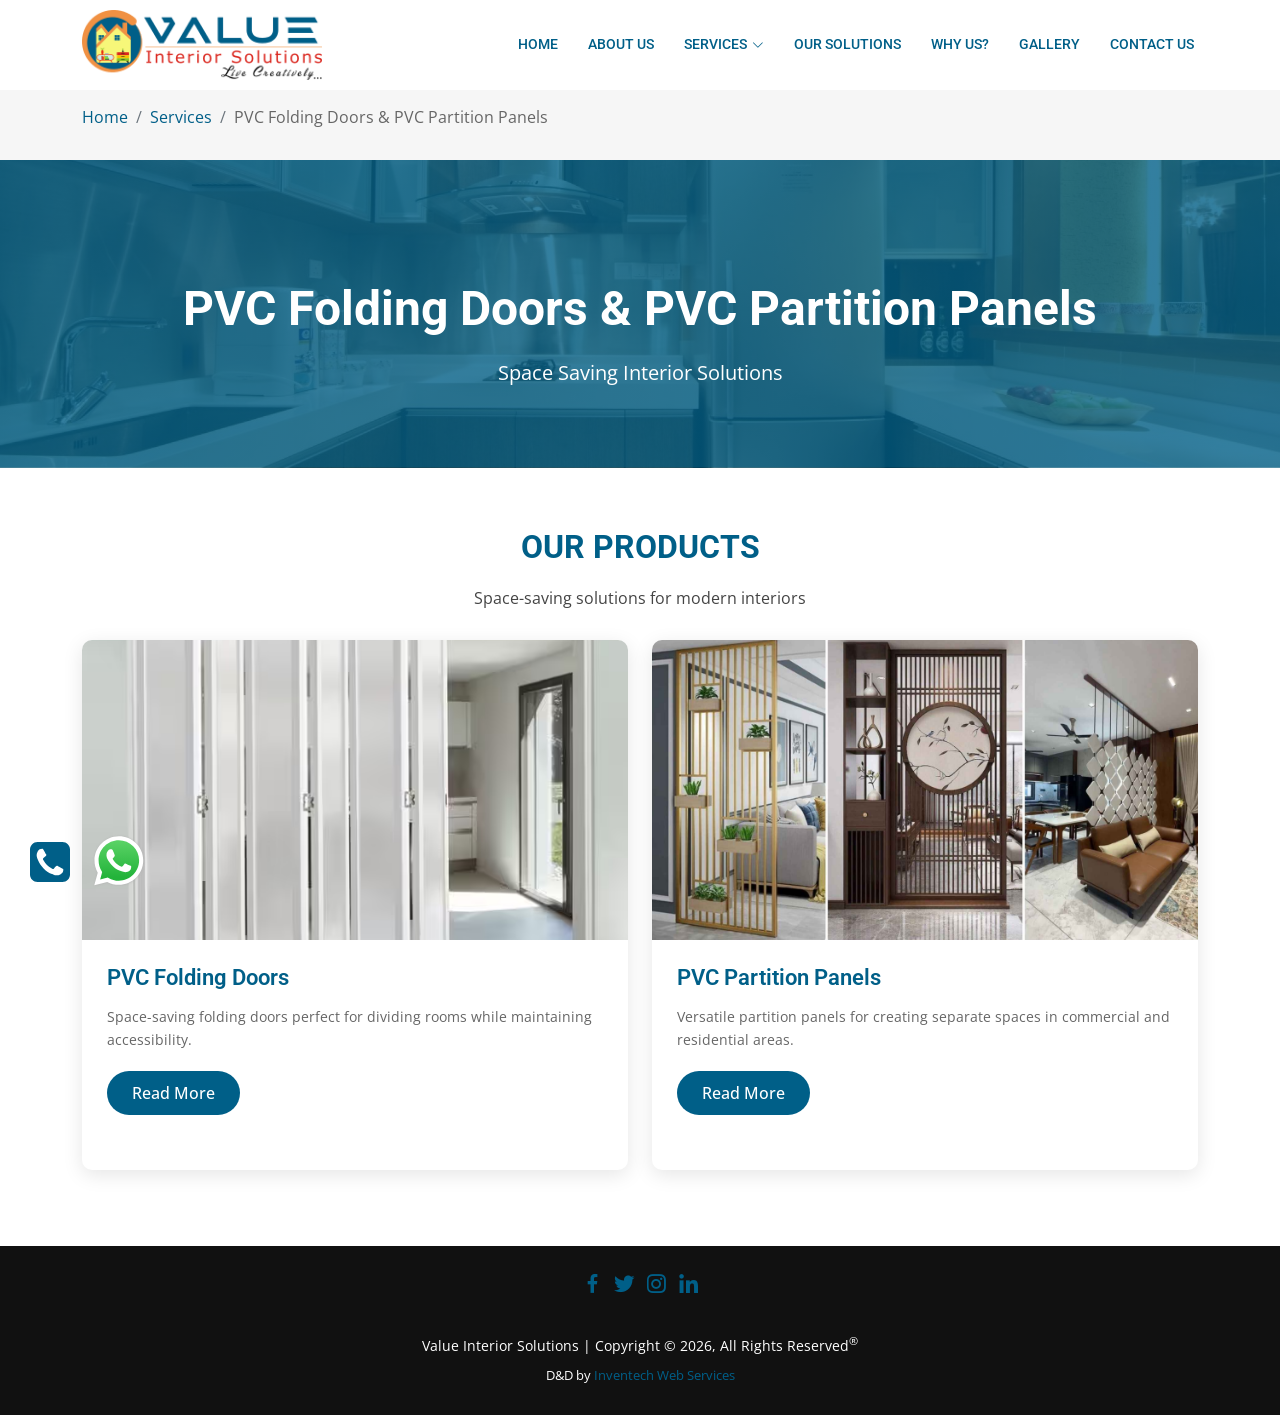
==== pvc-folding-doors.html @ db10ef08 "first commit" ====
<!DOCTYPE html>
<html lang="en">

<head>
  <meta charset="utf-8">
  <meta content="width=device-width, initial-scale=1.0" name="viewport">

  <title>PVC Folding Doors & PVC Partition Panels - Value Interior Solutions</title>
  <meta content="Space Saving Interior Solutions" name="description">
  <meta content="PVC Folding Doors, Partition Panels, Interior Solutions" name="keywords">

  <!-- Favicons -->
  <link href="assets/img/favicon.png" rel="icon">
  <link href="assets/img/apple-touch-icon.png" rel="apple-touch-icon">

  <!-- Google Fonts -->
  <link href="https://fonts.googleapis.com/css?family=Open+Sans:300,300i,400,400i,600,600i,700,700i|Roboto:300,300i,400,400i,500,500i,600,600i,700,700i|Poppins:300,300i,400,400i,500,500i,600,600i,700,700i" rel="stylesheet">

  <!-- Vendor CSS Files -->
  <link href="assets/vendor/animate.css/animate.min.css" rel="stylesheet">
  <link href="assets/vendor/bootstrap/css/bootstrap.min.css" rel="stylesheet">
  <link href="assets/vendor/bootstrap-icons/bootstrap-icons.css" rel="stylesheet">
  <link href="assets/vendor/boxicons/css/boxicons.min.css" rel="stylesheet">
  <link href="assets/vendor/glightbox/css/glightbox.min.css" rel="stylesheet">
  <link href="assets/vendor/swiper/swiper-bundle.min.css" rel="stylesheet">

  <!-- Template Main CSS File -->
  <link href="assets/css/style.css" rel="stylesheet">
  
  <!-- Service Pages CSS -->
  <link href="assets/css/services.css" rel="stylesheet">

</head>

<body>

  <!-- ======= Header ======= -->
  <header id="header" class="fixed-top d-flex align-items-center">
    <div class="container d-flex align-items-center justify-content-between">

     <a href="index.html" class="logo"><img src="assets/img/valueinteriorsolutions_logo.png" alt="" class="img-fluid"></a>

      <nav id="navbar" class="navbar">
        <ul>
          <li><a class="nav-link" href="index.html">Home</a></li>
          <li><a class="nav-link" href="index.html#about">About Us</a></li>
          <li class="dropdown"><a class="nav-link" href="#">Services <i class="bi bi-chevron-down"></i></a>
            <ul>
              <li><a href="wpc-boards.html">WPC Boards & Sheets</a></li>
              <li><a href="wpc-doors.html">WPC Doors & Door Frames</a></li>
              <li><a href="wpc-ceilings.html">WPC False Ceilings & Wall Panelling</a></li>
              <li><a href="pvc-folding-doors.html">PVC Folding Doors & PVC Partition Panels</a></li>
            </ul>
          </li>
		  <li><a class="nav-link" href="index.html#oursol">Our Solutions</a></li>
          <li><a class="nav-link" href="index.html#why-us">Why Us?</a></li>
		  <li><a class="nav-link" href="index.html#portfolio">Gallery</a></li>
          <li><a class="nav-link" href="index.html#contact">Contact Us</a></li>
        </ul>
        <i class="bi bi-list mobile-nav-toggle"></i>
      </nav><!-- .navbar -->

    </div>
  </header><!-- End Header -->

  <!-- ======= Breadcrumb ======= -->
  <section class="breadcrumb-custom">
    <div class="container">
      <nav aria-label="breadcrumb">
        <ol class="breadcrumb">
          <li class="breadcrumb-item"><a href="index.html">Home</a></li>
          <li class="breadcrumb-item"><a href="index.html#services">Services</a></li>
          <li class="breadcrumb-item active" aria-current="page">PVC Folding Doors & PVC Partition Panels</li>
        </ol>
      </nav>
    </div>
  </section>

  <!-- ======= Hero Section ======= -->
  <section class="service-hero">
    <div class="container">
      <h1>PVC Folding Doors & PVC Partition Panels</h1>
      <p>Space Saving Interior Solutions</p>
    </div>
  </section>

  <main id="main">

    <!-- ======= Products Section ======= -->
    <section class="service-page-section">
      <div class="container">
        <div class="section-title">
          <h2>Our Products</h2>
          <p>Space-saving solutions for modern interiors</p>
        </div>

        <div class="row">
          <!-- Product 1 -->
          <div class="col-lg-6 col-md-6">
            <div class="product-card large-card">
              <img src="assets/img/PVCFoldingDoors.jpg" alt="PVC Folding Doors">
              <div class="product-card-body">
                <h3 class="product-card-title">PVC Folding Doors</h3>
                <p class="product-card-description">Space-saving folding doors perfect for dividing rooms while maintaining accessibility.</p>
                <button class="btn-read-more">Read More</button>
                <div class="product-card-expanded">
                  <div class="expanded-section">
                    <h5>Suitable For</h5>
                    <ul>
                      <li>Pooja Room</li>
                      <li>Hall Divider</li>
                      <li>Kitchen</li>
                      <li>Bathroom</li>
                    </ul>
                  </div>
                  <div class="expanded-section">
                    <h5>Features</h5>
                    <ul>
                      <li>Waterproof</li>
                      <li>Lightweight</li>
                      <li>Easy to Clean</li>
                      <li>Affordable</li>
                      <li>Long Lasting</li>
                    </ul>
                  </div>
                  <a href="index.html#contact" class="btn-enquiry">Get Quote</a>
                </div>
              </div>
            </div>
          </div>

          <!-- Product 2 -->
          <div class="col-lg-6 col-md-6">
            <div class="product-card large-card">
              <img src="assets/img/PVCPartitionPanels.jpg" alt="PVC Partition Panels">
              <div class="product-card-body">
                <h3 class="product-card-title">PVC Partition Panels</h3>
                <p class="product-card-description">Versatile partition panels for creating separate spaces in commercial and residential areas.</p>
                <button class="btn-read-more">Read More</button>
                <div class="product-card-expanded">
                  <div class="expanded-section">
                    <h5>Suitable For</h5>
                    <ul>
                      <li>Office Cabins</li>
                      <li>Room Dividers</li>
                      <li>Commercial Areas</li>
                      <li>Hospitals</li>
                    </ul>
                  </div>
                  <div class="expanded-section">
                    <h5>Features</h5>
                    <ul>
                      <li>Waterproof</li>
                      <li>Lightweight</li>
                      <li>Easy to Clean</li>
                      <li>Affordable</li>
                      <li>Long Lasting</li>
                    </ul>
                  </div>
                  <a href="index.html#contact" class="btn-enquiry">Get Quote</a>
                </div>
              </div>
            </div>
          </div>
        </div>

      </div>
    </section>

  </main><!-- End #main -->

  <!-- ======= Footer ======= -->
  <footer id="footer">
    
    <div class="container">
			<div class="social-links mt-3"><br>
                <center style="font-size:25px;">
                <a href="#" class="facebook"><i class="bx bxl-facebook"></i></a>
				<a href="#" class="twitter"><i class="bx bxl-twitter"></i></a>
                <a href="#" class="instagram"><i class="bx bxl-instagram"></i></a>
                <a href="#" class="linkedin"><i class="bx bxl-linkedin"></i></a>
				</center>
              </div>
      <div class="copyright">
                Value Interior Solutions | Copyright &copy; <script>document.write(new Date().getFullYear())</script>, All Rights Reserved<sup>&reg;</sup>
      </div>
      <div class="credits">
       D&D by <a href="https://www.inventech.in" target="_newtab" class="link">Inventech Web Services</a>
      </div>
    </div>
  </footer><!-- End Footer -->

  <a href="#" class="back-to-top d-flex align-items-center justify-content-center"><i class="bi bi-arrow-up-short"></i></a>
  
   <a href="tel:+918008832197" class="call"><img src="assets/img/Call.svg" alt="Value Interior Solutions" width="40px"></a>

	<a href="https://wa.me/918008832197?text=Hello, I want to know more information about your Products & Services" target="_newtab" class="whatsapp"><img src="assets/img/whatsapp.svg" alt="Value Interior Solutions" width="58px"></a>
	

  <!-- Vendor JS Files -->
  <script src="assets/vendor/purecounter/purecounter.js"></script>
  <script src="assets/vendor/bootstrap/js/bootstrap.bundle.min.js"></script>
  <script src="assets/vendor/glightbox/js/glightbox.min.js"></script>
  <script src="assets/vendor/isotope-layout/isotope.pkgd.min.js"></script>
  <script src="assets/vendor/swiper/swiper-bundle.min.js"></script>
  <script src="assets/vendor/php-email-form/validate.js"></script>

  <!-- Template Main JS File -->
  <script src="assets/js/main.js"></script>
  
  <!-- Service Pages JS -->
  <script src="assets/js/services.js"></script>

</body>

</html>
---- assets/css/style.css ----
/*--------------------------------------------------------------
# General
--------------------------------------------------------------*/
body {
  font-family: "Open Sans", sans-serif;
  color: #444444;
}

a {
  color: #005F88;
  text-decoration: none;
}

a:hover {
  color: #F09143;
  text-decoration: none;
}

h1, h2, h3, h4, h5, h6 {
  font-family: "Roboto", sans-serif;
}

/*--------------------------------------------------------------
# Back to top button
--------------------------------------------------------------*/
.back-to-top {
  position: fixed;
  visibility: hidden;
  opacity: 0;
  right: 15px;
  bottom: 15px;
  z-index: 996;
  background: #005F88;
  width: 40px;
  height: 40px;
  border-radius: 4px;
  transition: all 0.4s;
}
.back-to-top i {
  font-size: 28px;
  color: #fff;
  line-height: 0;
}
.back-to-top:hover {
  background: #F09143;
  color: #fff;
}
.back-to-top.active {
  visibility: visible;
  opacity: 1;
}


/* WhatsApp button */
.whatsapp {
  position: fixed;
  display: none;
  display: inline-block;
  line-height: 1;
  left: 90px;
  bottom: 10px;
  transition: background 0.5s;
  z-index: 11;
}
/* Designed & Developed by Shashi G Kiran (shashigkiran@gmail.com) */
.whatsapp i {
  padding-top: 6px;
  color: #fff;
}

@media (max-width: 768px) {
  .whatsapp {
    bottom: 13px;
    left: 90px;
  }
}



/* Call button */
.call {
  position: fixed;
  display: none;
  display: inline-block;
  line-height: 1;
  left: 30px;
  bottom: 18px;
  transition: background 0.5s;
  z-index: 11;
}
/* Designed & Developed by Shashi G Kiran (shashigkiran@gmail.com) */
.call i {
  padding-top: 6px;
  color: #fff;
}

@media (max-width: 768px) {
  .call {
    bottom: 23px;
    left: 30px;
  }
}


/*--------------------------------------------------------------
# Header
--------------------------------------------------------------*/
#header {
  background: rgba(255, 255, 255);
  transition: all 0.5s;
  z-index: 997;
  height: 90px;
}

#header .logo {
  font-size: 28px;
  margin: 0;
  padding: 0;
  line-height: 1;
  font-weight: 700;
  letter-spacing: 1px;
  text-transform: uppercase;
}
#header .logo a {
  color: #fff;
}
#header .logo img {
  max-height: 70px;
}

/*--------------------------------------------------------------
# Navigation Menu
--------------------------------------------------------------*/
/**
* Desktop Navigation 
*/
.navbar {
  padding: 0;
}
.navbar ul {
  margin: 0;
  padding: 0;
  display: flex;
  list-style: none;
  align-items: center;
}
.navbar li {
  position: relative;
}
.navbar > ul > li {
  white-space: nowrap;
  padding: 10px 0 10px 22px;
}
.navbar a, .navbar a:focus {
  display: flex;
  align-items: center;
  justify-content: space-between;
  padding: 0 4px;
  font-family: "Roboto", sans-serif;
  font-size: 14px;
  font-weight: 500;
  color: rgba(0, 95, 136);
  white-space: nowrap;
  transition: 0.3s;
  text-transform: uppercase;
  position: relative;
}
.navbar a i, .navbar a:focus i {
  font-size: 12px;
  line-height: 0;
  margin-left: 5px;
}
.navbar > ul > li > a:before {
  content: "";
  position: absolute;
  width: 100%;
  height: 2px;
  bottom: -6px;
  left: 0;
  background-color: #005F88;
  visibility: hidden;
  width: 0px;
  transition: all 0.3s ease-in-out 0s;
}
.navbar a:hover:before, .navbar li:hover > a:before, .navbar .active:before {
  visibility: visible;
  width: 100%;
}
.navbar a:hover, .navbar .active, .navbar .active:focus, .navbar li:hover > a {
  color: #F09143;
}
.navbar .getstarted, .navbar .getstarted:focus {
  padding: 8px 25px;
  margin-left: 12px;
  border-radius: 4px;
  color: #fff;
  font-weight: 400;
  font-family: "Poppins", sans-serif;
  border: 2px solid #F09143;
  background: #005F88;
}
.navbar .getstarted:hover, .navbar .getstarted:focus:hover {
  color: #fff;
  background: #F09143;
  border: 2px solid #005F88;
}
.navbar .getstarted:hover:before, .navbar li:hover > .getstarted:before {
  visibility: hidden;
}
.navbar .dropdown ul {
  display: block;
  position: absolute;
  left: 22px;
  top: calc(100% + 30px);
  margin: 0;
  padding: 10px 0;
  z-index: 99;
  opacity: 0;
  visibility: hidden;
  background: #fff;
  box-shadow: 0px 0px 30px rgba(127, 137, 161, 0.25);
  transition: 0.3s;
}
.navbar .dropdown ul li {
  min-width: 200px;
}
.navbar .dropdown ul a {
  padding: 10px 20px;
  font-size: 14px;
  font-weight: 500;
  text-transform: none;
  color: #2a2a2a;
}
.navbar .dropdown ul a i {
  font-size: 12px;
}
.navbar .dropdown ul a:hover, .navbar .dropdown ul .active:hover, .navbar .dropdown ul li:hover > a {
  color: #005F88;
}
.navbar .dropdown:hover > ul {
  opacity: 1;
  top: 100%;
  visibility: visible;
}
.navbar .dropdown .dropdown ul {
  top: 0;
  left: calc(100% - 30px);
  visibility: hidden;
}
.navbar .dropdown .dropdown:hover > ul {
  opacity: 1;
  top: 0;
  left: 100%;
  visibility: visible;
}
@media (max-width: 1366px) {
  .navbar .dropdown .dropdown ul {
    left: -90%;
  }
  .navbar .dropdown .dropdown:hover > ul {
    left: -100%;
  }
}

/**
* Mobile Navigation 
*/
.mobile-nav-toggle {
  color: #005F88;
  font-size: 28px;
  cursor: pointer;
  display: none;
  line-height: 0;
  transition: 0.5s;
}
.mobile-nav-toggle.bi-x {
  color: #005F88;
}

@media (max-width: 991px) {
  .mobile-nav-toggle {
    display: block;
  }

  .navbar ul {
    display: none;
  }
}
.navbar-mobile {
  position: fixed;
  overflow: hidden;
  top: 0;
  right: 0;
  left: 0;
  bottom: 0;
  background: rgba(17, 17, 17, 0.9);
  transition: 0.3s;
  z-index: 999;
}
.navbar-mobile .mobile-nav-toggle {
  position: absolute;
  top: 15px;
  right: 15px;
}
.navbar-mobile ul {
  display: block;
  position: absolute;
  top: 55px;
  right: 15px;
  bottom: 15px;
  left: 15px;
  padding: 10px 0;
  background-color: #fff;
  overflow-y: auto;
  transition: 0.3s;
}
.navbar-mobile a, .navbar-mobile a:focus {
  padding: 10px 20px;
  font-size: 15px;
  color: #2a2a2a;
}
.navbar-mobile a:hover, .navbar-mobile .active, .navbar-mobile li:hover > a {
  color: #005F88;
}
.navbar-mobile > ul > li {
  white-space: nowrap;
  padding: 0;
}
.navbar-mobile a:hover:before, .navbar-mobile li:hover > a:before, .navbar-mobile .active:before {
  visibility: hidden;
}
.navbar-mobile .getstarted, .navbar-mobile .getstarted:focus {
  margin: 15px;
  color: #005F88;
  padding-left: 15px;
}
.navbar-mobile .dropdown ul {
  position: static;
  display: none;
  margin: 10px 20px;
  padding: 10px 0;
  z-index: 99;
  opacity: 1;
  visibility: visible;
  background: #fff;
  box-shadow: 0px 0px 30px rgba(127, 137, 161, 0.25);
}
.navbar-mobile .dropdown ul li {
  min-width: 200px;
}
.navbar-mobile .dropdown ul a {
  padding: 10px 20px;
}
.navbar-mobile .dropdown ul a i {
  font-size: 12px;
}
.navbar-mobile .dropdown ul a:hover, .navbar-mobile .dropdown ul .active:hover, .navbar-mobile .dropdown ul li:hover > a {
  color: #005F88;
}
.navbar-mobile .dropdown > .dropdown-active {
  display: block;
}

/*--------------------------------------------------------------
# Hero Section
--------------------------------------------------------------*/
#hero {
  width: 100%;
  height: 100vh;
  background-color: rgba(17, 17, 17, 0.8);
  overflow: hidden;
  padding: 0;
}
#hero .carousel-item {
  width: 100%;
  height: 100vh;
  background-size: cover;
  background-position: center;
  background-repeat: no-repeat;
  position: relative;
  transition: 0.3;
}
#hero .carousel-item::before {
  content: "";
  background-color: rgba(0, 0, 0, 0.5);
  position: absolute;
  top: 0;
  right: 0;
  left: 0;
  bottom: 0;
}
#hero .carousel-container {
  display: flex;
  justify-content: center;
  align-items: center;
  position: absolute;
  bottom: 0;
  top: 0;
  left: 0;
  right: 0;
}
#hero .carousel-content {
  text-align: center;
}
#hero h2 {
  color: #fff;
  margin-bottom: 30px;
  font-size: 48px;
  font-weight: 700;
}
#hero h2 span {
  color: #005F88;
}
#hero p {
  width: 80%;
  -webkit-animation-delay: 0.4s;
  animation-delay: 0.4s;
  margin: 0 auto 30px auto;
  color: #fff;
}
#hero .carousel-inner .carousel-item {
  transition-property: opacity;
  background-position: center top;
}
#hero .carousel-inner .carousel-item,
#hero .carousel-inner .active.carousel-item-start,
#hero .carousel-inner .active.carousel-item-end {
  opacity: 0;
}
#hero .carousel-inner .active,
#hero .carousel-inner .carousel-item-next.carousel-item-start,
#hero .carousel-inner .carousel-item-prev.carousel-item-end {
  opacity: 1;
  transition: 0.5s;
}
#hero .carousel-inner .carousel-item-next,
#hero .carousel-inner .carousel-item-prev,
#hero .carousel-inner .active.carousel-item-start,
#hero .carousel-inner .active.carousel-item-end {
  left: 0;
  transform: translate3d(0, 0, 0);
}
#hero .carousel-control-next-icon, #hero .carousel-control-prev-icon {
  background: none;
  font-size: 30px;
  line-height: 0;
  width: auto;
  height: auto;
  background: rgba(255, 255, 255, 0.2);
  border-radius: 50px;
  transition: 0.3s;
  color: rgba(255, 255, 255, 0.5);
  width: 54px;
  height: 54px;
  display: flex;
  align-items: center;
  justify-content: center;
}
#hero .carousel-control-next-icon:hover, #hero .carousel-control-prev-icon:hover {
  background: rgba(255, 255, 255, 0.3);
  color: rgba(255, 255, 255, 0.8);
}
#hero .carousel-indicators li {
  cursor: pointer;
  background: #fff;
  overflow: hidden;
  border: 0;
  width: 12px;
  height: 12px;
  border-radius: 50px;
  opacity: 0.6;
  transition: 0.3s;
}
#hero .carousel-indicators li.active {
  opacity: 1;
  background: #005F88;
}
#hero .btn-get-started {
  font-family: "Roboto", sans-serif;
  font-weight: 400;
  font-size: 14px;
  letter-spacing: 1px;
  display: inline-block;
  padding: 10px 32px 12px 32px;
  border-radius: 4px;
  transition: 0.5s;
  line-height: 1;
  margin: 10px;
  color: #fff;
  -webkit-animation-delay: 0.8s;
  animation-delay: 0.8s;
  text-transform: uppercase;
  border: 2px solid #005F88;
  background: #005F88;
}
#hero .btn-get-started:hover {
  background: #F09143;
  border-color: #F09143;
  color: #fff;
}
@media (max-width: 768px) {
  #hero h2 {
    font-size: 28px;
  }
}
@media (min-width: 1024px) {
  #hero p {
    width: 60%;
  }
  #hero .carousel-control-prev, #hero .carousel-control-next {
    width: 5%;
  }
}

/*--------------------------------------------------------------
# Sections General
--------------------------------------------------------------*/
section {
  padding: 60px 0;
}

.section-bg {
  background-color: #f1f1f1;
}

.section-title {
  text-align: center;
  padding-bottom: 30px;
}
.section-title h2 {
  font-size: 32px;
  font-weight: bold;
  text-transform: uppercase;
  margin-bottom: 20px;
  padding-bottom: 0;
  color: #005F88;
}
.section-title p {
  margin-bottom: 0;
}

/*--------------------------------------------------------------
# About
--------------------------------------------------------------*/
.about .content {
  padding: 30px 0;
}
.about .content h3 {
  font-weight: 700;
  font-size: 34px;
}
.about .content p {
  margin-bottom: 0;
}
.about .content .icon-box {
  margin-top: 25px;
}
.about .content .icon-box h4 {
  font-size: 20px;
  font-weight: 700;
  margin: 5px 0 10px 60px;
}
.about .content .icon-box i {
  font-size: 48px;
  float: left;
  color: #005F88;
}
.about .content .icon-box p {
  font-size: 15px;
  color: #848484;
  margin-left: 60px;
}
.about .image {
  background: url("../img/about.jpg") center center no-repeat;
  background-size: cover;
  min-height: 400px;
}
@media (max-width: 991px) {
  .about .image {
    text-align: center;
  }
  .about .image img {
    max-width: 80%;
  }
}
@media (max-width: 667px) {
  .about .image img {
    max-width: 100%;
  }
}

/*--------------------------------------------------------------
# Counts
--------------------------------------------------------------*/
.counts {
  padding: 0 0 30px 0;
}
.counts .count-box {
  padding: 30px;
  width: 100%;
}
.counts .count-box i {
  display: block;
  font-size: 44px;
  color: #005F88;
  float: left;
  line-height: 0;
}
.counts .count-box span {
  font-size: 48px;
  line-height: 40px;
  display: block;
  font-weight: 700;
  color: #2a2a2a;
  margin-left: 60px;
}
.counts .count-box p {
  padding: 15px 0 0 0;
  margin: 0 0 0 60px;
  font-family: "Roboto", sans-serif;
  font-size: 14px;
  color: #505050;
}
.counts .count-box a {
  font-weight: 600;
  display: block;
  margin-top: 20px;
  color: #505050;
  font-size: 15px;
  font-family: "Poppins", sans-serif;
  transition: ease-in-out 0.3s;
}
.counts .count-box a:hover {
  color: #777777;
}

/*--------------------------------------------------------------
# Clients
--------------------------------------------------------------*/
.clients {
  padding: 15px 0;
  text-align: center;
}
.clients img {
  max-width: 45%;
  transition: all 0.4s ease-in-out;
  display: inline-block;
  padding: 15px 0;
  filter: grayscale(100);
}
.clients img:hover {
  filter: none;
  transform: scale(1.15);
}
@media (max-width: 768px) {
  .clients img {
    max-width: 40%;
  }
}

/*--------------------------------------------------------------
# Services
--------------------------------------------------------------*/
.services .icon-box {
  margin-bottom: 20px;
  text-align: center;
}
.services .icon {
  display: inline-flex;
  justify-content: center;
  align-items: center;
  width: 80px;
  height: 80px;
  margin-bottom: 20px;
  background: #fff;
  border-radius: 50%;
  transition: 0.5s;
  color: #005F88;
  overflow: hidden;
  box-shadow: 0px 0 25px rgba(0, 0, 0, 0.15);
}
.services .icon i {
  font-size: 36px;
  line-height: 0;
}
.services:hover .icon {
  box-shadow: 0px 0 25px rgba(92, 159, 36, 0.3);
}
.services .title {
  font-weight: 600;
  margin-bottom: 15px;
  font-size: 18px;
  position: relative;
  padding-bottom: 15px;
}
.services .title a {
  color: #444444;
  transition: 0.3s;
}
.services .title a:hover {
  color: #005F88;
}
.services .title::after {
  content: "";
  position: absolute;
  display: block;
  width: 50px;
  height: 2px;
  background: #005F88;
  bottom: 0;
  left: calc(50% - 25px);
}
.services .description {
  line-height: 24px;
  font-size: 14px;
}

/*--------------------------------------------------------------
# Why Us
--------------------------------------------------------------*/
.why-us .box {
  padding: 20px 30px;
  box-shadow: 0px 2px 15px rgba(0, 0, 0, 0.1);
  transition: all ease-in-out 0.3s;
  height:300px;
}
.why-us .box span {
  display: block;
  font-size: 28px;
  font-weight: 700;
  color: #F09143;
}
.why-us .box h4 {
  font-size: 24px;
  font-weight: 600;
  padding: 0;
  margin: 20px 0;
  color: #2a2a2a;
}
.why-us .box p {
  color: #aaaaaa;
  font-size: 15px;
  margin: 0;
  padding: 0;
}
.why-us .box:hover {
  background: #005F88;
  padding: 30px 30px 70px 30px;
  box-shadow: 10px 15px 30px rgba(0, 0, 0, 0.18);
}
.why-us .box:hover span, .why-us .box:hover h4, .why-us .box:hover p {
  color: #fff;
}

/*--------------------------------------------------------------
# Portfolio
--------------------------------------------------------------*/
.portfolio .portfolio-item {
  margin-bottom: 30px;
}
.portfolio #portfolio-flters {
  padding: 0;
  margin: 0 auto 20px auto;
  list-style: none;
  text-align: center;
}
.portfolio #portfolio-flters li {
  cursor: pointer;
  display: inline-block;
  padding: 8px 15px 10px 15px;
  font-size: 14px;
  font-weight: 600;
  line-height: 1;
  text-transform: uppercase;
  color: #444444;
  margin-bottom: 5px;
  transition: all 0.3s ease-in-out;
  border-radius: 3px;
}
.portfolio #portfolio-flters li:hover, .portfolio #portfolio-flters li.filter-active {
  color: #fff;
  background: #005F88;
}
.portfolio #portfolio-flters li:last-child {
  margin-right: 0;
}
.portfolio .portfolio-wrap {
  transition: 0.3s;
  position: relative;
  overflow: hidden;
  z-index: 1;
  background: rgba(42, 42, 42, 0.7);
}
.portfolio .portfolio-wrap::before {
  content: "";
  background: rgba(42, 42, 42, 0.7);
  position: absolute;
  left: 0;
  right: 0;
  top: 0;
  bottom: 0;
  transition: all ease-in-out 0.3s;
  z-index: 2;
  opacity: 0;
}
.portfolio .portfolio-wrap img {
  transition: all ease-in-out 0.3s;
}
.portfolio .portfolio-wrap .portfolio-info {
  opacity: 0;
  position: absolute;
  top: 0;
  left: 0;
  right: 0;
  bottom: 0;
  z-index: 3;
  transition: all ease-in-out 0.3s;
  display: flex;
  flex-direction: column;
  justify-content: flex-end;
  align-items: flex-start;
  padding: 20px;
}
.portfolio .portfolio-wrap .portfolio-info h4 {
  font-size: 20px;
  color: #fff;
  font-weight: 600;
}
.portfolio .portfolio-wrap .portfolio-info p {
  color: rgba(255, 255, 255, 0.7);
  font-size: 14px;
  text-transform: uppercase;
  padding: 0;
  margin: 0;
  font-style: italic;
}
.portfolio .portfolio-wrap .portfolio-links {
  text-align: center;
  z-index: 4;
}
.portfolio .portfolio-wrap .portfolio-links a {
  color: #fff;
  font-size: 40px;
  display: inline-block;
  transition: 0.3s;
}
.portfolio .portfolio-wrap .portfolio-links a:hover {
  color: #F09143;
}
.portfolio .portfolio-wrap:hover::before {
  opacity: 1;
}
.portfolio .portfolio-wrap:hover img {
  transform: scale(1.2);
}
.portfolio .portfolio-wrap:hover .portfolio-info {
  opacity: 1;
}

/*--------------------------------------------------------------
# Portfolio Details
--------------------------------------------------------------*/
.portfolio-details {
  padding-top: 40px;
}
.portfolio-details .portfolio-details-slider img {
  width: 100%;
}
.portfolio-details .portfolio-details-slider .swiper-pagination {
  margin-top: 20px;
  position: relative;
}
.portfolio-details .portfolio-details-slider .swiper-pagination .swiper-pagination-bullet {
  width: 12px;
  height: 12px;
  background-color: #fff;
  opacity: 1;
  border: 1px solid #005F88;
}
.portfolio-details .portfolio-details-slider .swiper-pagination .swiper-pagination-bullet-active {
  background-color: #005F88;
}
.portfolio-details .portfolio-info {
  padding: 30px;
  box-shadow: 0px 0 30px rgba(42, 42, 42, 0.08);
}
.portfolio-details .portfolio-info h3 {
  font-size: 22px;
  font-weight: 700;
  margin-bottom: 20px;
  padding-bottom: 20px;
  border-bottom: 1px solid #eee;
}
.portfolio-details .portfolio-info ul {
  list-style: none;
  padding: 0;
  font-size: 15px;
}
.portfolio-details .portfolio-info ul li + li {
  margin-top: 10px;
}
.portfolio-details .portfolio-description {
  padding-top: 30px;
}
.portfolio-details .portfolio-description h2 {
  font-size: 26px;
  font-weight: 700;
  margin-bottom: 20px;
}
.portfolio-details .portfolio-description p {
  padding: 0;
}

/*--------------------------------------------------------------
# Team
--------------------------------------------------------------*/
.team {
  background: #fff;
  padding: 60px 0;
}
.team .member {
  text-align: center;
  margin-bottom: 20px;
  background: #343a40;
  position: relative;
}
.team .member .member-info {
  opacity: 0;
  display: flex;
  justify-content: center;
  align-items: center;
  position: absolute;
  bottom: 0;
  top: 0;
  left: 0;
  right: 0;
  transition: 0.2s;
}
.team .member .member-info-content {
  margin-top: -50px;
  transition: margin 0.2s;
}
.team .member:hover .member-info {
  background: rgba(0, 0, 0, 0.7);
  opacity: 1;
  transition: 0.4s;
}
.team .member:hover .member-info-content {
  margin-top: 0;
  transition: margin 0.4s;
}
.team .member h4 {
  font-weight: 700;
  margin-bottom: 2px;
  font-size: 18px;
  color: #fff;
}
.team .member span {
  font-style: italic;
  display: block;
  font-size: 13px;
  color: #fff;
}
.team .member .social {
  margin-top: 15px;
}
.team .member .social a {
  transition: color 0.3s;
  color: #fff;
}
.team .member .social a:hover {
  color: #005F88;
}
.team .member .social i {
  font-size: 18px;
  margin: 0 2px;
}

/*--------------------------------------------------------------
# Pricing
--------------------------------------------------------------*/
.pricing .box {
  padding: 20px;
  background: #f7f7f7;
  text-align: center;
  border-radius: 8px;
  position: relative;
  overflow: hidden;
}
.pricing .box h3 {
  font-weight: 400;
  padding: 15px;
  margin-top: 15px;
  font-size: 18px;
  font-weight: 600;
  color: #2a2a2a;
}
.pricing .box h4 {
  font-size: 42px;
  color: #005F88;
  font-weight: 500;
  font-family: "Open Sans", sans-serif;
  margin-bottom: 20px;
}
.pricing .box h4 sup {
  font-size: 20px;
  top: -15px;
  left: -3px;
}
.pricing .box h4 span {
  color: #bababa;
  font-size: 16px;
  font-weight: 300;
}
.pricing .box ul {
  padding: 0;
  list-style: none;
  color: #2a2a2a;
  text-align: center;
  line-height: 20px;
  font-size: 14px;
}
.pricing .box ul li {
  padding-bottom: 16px;
}
.pricing .box ul i {
  color: #005F88;
  font-size: 18px;
  padding-right: 4px;
}
.pricing .box ul .na {
  color: #ccc;
  text-decoration: line-through;
}
.pricing .box .btn-wrap {
  padding: 15px;
  text-align: center;
}
.pricing .box .btn-buy {
  display: inline-block;
  padding: 10px 40px 12px 40px;
  border-radius: 4px;
  border: 2px solid #005F88;
  color: #005F88;
  font-size: 14px;
  font-weight: 400;
  font-family: "Roboto", sans-serif;
  font-weight: 600;
  transition: 0.3s;
}
.pricing .box .btn-buy:hover {
  background: #005F88;
  color: #fff;
}
.pricing .recommended {
  background: #005F88;
}
.pricing .recommended h3, .pricing .recommended h4, .pricing .recommended h4 span, .pricing .recommended ul, .pricing .recommended ul .na {
  color: #fff;
}
.pricing .recommended .btn-buy {
  background: rgba(255, 255, 255, 0.1);
  border-color: rgba(255, 255, 255, 0.3);
  color: #fff;
}
.pricing .recommended .btn-buy:hover {
  background: #fff;
  border-color: #fff;
  color: #005F88;
}

/*--------------------------------------------------------------
# Frequently Asked Questions
--------------------------------------------------------------*/
.faq .faq-list {
  padding: 0 100px;
}
.faq .faq-list ul {
  padding: 0;
  list-style: none;
}
.faq .faq-list li + li {
  margin-top: 15px;
}
.faq .faq-list li {
  padding: 20px;
  background: #fff;
  border-radius: 4px;
  position: relative;
}
.faq .faq-list a {
  display: block;
  position: relative;
  font-family: "Poppins", sans-serif;
  font-size: 16px;
  line-height: 24px;
  font-weight: 500;
  padding: 0 30px;
  outline: none;
  cursor: pointer;
}
.faq .faq-list .icon-help {
  font-size: 24px;
  position: absolute;
  right: 0;
  left: 20px;
  color: #9cdc66;
}
.faq .faq-list .icon-show, .faq .faq-list .icon-close {
  font-size: 24px;
  position: absolute;
  right: 0;
  top: 0;
}
.faq .faq-list p {
  margin-bottom: 0;
  padding: 10px 0 0 0;
}
.faq .faq-list .icon-show {
  display: none;
}
.faq .faq-list a.collapsed {
  color: #343a40;
}
.faq .faq-list a.collapsed:hover {
  color: #005F88;
}
.faq .faq-list a.collapsed .icon-show {
  display: inline-block;
}
.faq .faq-list a.collapsed .icon-close {
  display: none;
}
@media (max-width: 1200px) {
  .faq .faq-list {
    padding: 0;
  }
}

/*--------------------------------------------------------------
# Contact
--------------------------------------------------------------*/
.contact .contact-info {
  margin-bottom: 20px;
  text-align: center;
}
.contact .contact-info i {
  font-size: 48px;
  display: inline-block;
  margin-bottom: 10px;
  color: #005F88;
}
.contact .contact-info address, .contact .contact-info p {
  margin-bottom: 0;
  color: #000;
}
.contact .contact-info h3 {
  font-size: 18px;
  margin-bottom: 15px;
  font-weight: bold;
  text-transform: uppercase;
  color: #999;
}
.contact .contact-info a {
  color: #000;
}
.contact .contact-info a:hover {
  color: #005F88;
}
.contact .contact-address, .contact .contact-phone, .contact .contact-email {
  margin-bottom: 20px;
}
.contact .php-email-form .error-message {
  display: none;
  color: #fff;
  background: #ed3c0d;
  text-align: left;
  padding: 15px;
  font-weight: 600;
}
.contact .php-email-form .error-message br + br {
  margin-top: 25px;
}
.contact .php-email-form .sent-message {
  display: none;
  color: #fff;
  background: #18d26e;
  text-align: center;
  padding: 15px;
  font-weight: 600;
}
.contact .php-email-form .loading {
  display: none;
  background: #fff;
  text-align: center;
  padding: 15px;
}
.contact .php-email-form .loading:before {
  content: "";
  display: inline-block;
  border-radius: 50%;
  width: 24px;
  height: 24px;
  margin: 0 10px -6px 0;
  border: 3px solid #18d26e;
  border-top-color: #eee;
  -webkit-animation: animate-loading 1s linear infinite;
  animation: animate-loading 1s linear infinite;
}
.contact .php-email-form input, .contact .php-email-form textarea {
  border-radius: 0;
  box-shadow: none;
  font-size: 14px;
  height: auto;
  padding: 10px 15px;
  border-radius: 4px;
}
.contact .php-email-form input:focus, .contact .php-email-form textarea:focus {
  border-color: #005F88;
}
.contact .php-email-form button[type=submit] {
  background: #005F88;
  border: 0;
  padding: 10px 30px 12px 30px;
  color: #fff;
  transition: 0.4s;
  border-radius: 4px;
}
.contact .php-email-form button[type=submit]:hover {
  background: #F09143;
}

.contact .php-email-form button[type=reset] {
  background: #005F88;
  border: 0;
  padding: 10px 30px 12px 30px;
  color: #fff;
  transition: 0.4s;
  border-radius: 4px;
}
.contact .php-email-form button[type=reset]:hover {
  background: #F09143;
}


@-webkit-keyframes animate-loading {
  0% {
    transform: rotate(0deg);
  }
  100% {
    transform: rotate(360deg);
  }
}
@keyframes animate-loading {
  0% {
    transform: rotate(0deg);
  }
  100% {
    transform: rotate(360deg);
  }
}
@media (min-width: 768px) {
  .contact .contact-phone {
    border-left: 1px solid #ddd;
    border-right: 1px solid #ddd;
  }
  .contact .contact-address, .contact .contact-phone, .contact .contact-email {
    padding: 20px 0;
  }
}

/*--------------------------------------------------------------
# Breadcrumbs
--------------------------------------------------------------*/
.breadcrumbs {
  padding: 15px 0;
  background: #f6f6f6;
  min-height: 40px;
  margin-top: 80px;
}
.breadcrumbs h2 {
  font-size: 28px;
  font-weight: 400;
}
.breadcrumbs ol {
  display: flex;
  flex-wrap: wrap;
  list-style: none;
  padding: 0;
  margin: 0;
}
.breadcrumbs ol li + li {
  padding-left: 10px;
}
.breadcrumbs ol li + li::before {
  display: inline-block;
  padding-right: 10px;
  color: #444444;
  content: "/";
}
@media (max-width: 768px) {
  .breadcrumbs .d-flex {
    display: block !important;
  }
  .breadcrumbs ol {
    display: block;
  }
  .breadcrumbs ol li {
    display: inline-block;
  }
}

/*--------------------------------------------------------------
# Footer
--------------------------------------------------------------*/
#footer {
  background: #111111;
  padding: 0 0 30px 0;
  color: #fff;
  font-size: 14px;
}
#footer .footer-top {
  background: #1d1d1d;
  border-bottom: 1px solid #2f2f2f;
  padding: 60px 0 30px 0;
}
#footer .footer-top .footer-info {
  margin-bottom: 30px;
}
#footer .footer-top .footer-info h3 {
  font-size: 24px;
  margin: 0 0 20px 0;
  padding: 2px 0 2px 0;
  line-height: 1;
  font-weight: 700;
}
#footer .footer-top .footer-info p {
  font-size: 14px;
  line-height: 24px;
  margin-bottom: 0;
  font-family: "Roboto", sans-serif;
  color: #fff;
}
#footer .footer-top .social-links a {
  font-size: 18px;
  display: inline-block;
  background: #2a2a2a;
  color: #fff;
  line-height: 1;
  padding: 8px 0;
  margin-right: 4px;
  border-radius: 50%;
  text-align: center;
  width: 36px;
  height: 36px;
  transition: 0.3s;
}
#footer .footer-top .social-links a:hover {
  background: #005F88;
  color: #fff;
  text-decoration: none;
}
#footer .footer-top h4 {
  font-size: 16px;
  font-weight: 600;
  color: #fff;
  position: relative;
  padding-bottom: 12px;
}
#footer .footer-top .footer-links {
  margin-bottom: 30px;
}
#footer .footer-top .footer-links ul {
  list-style: none;
  padding: 0;
  margin: 0;
}
#footer .footer-top .footer-links ul i {
  padding-right: 2px;
  color: #F09143;
  font-size: 18px;
  line-height: 1;
}
#footer .footer-top .footer-links ul li {
  padding: 10px 0;
  display: flex;
  align-items: center;
}
#footer .footer-top .footer-links ul li:first-child {
  padding-top: 0;
}
#footer .footer-top .footer-links ul a {
  color: #fff;
  transition: 0.3s;
  display: inline-block;
  line-height: 1;
}
#footer .footer-top .footer-links ul a:hover {
  color: #81d33d;
}
#footer .footer-top .footer-newsletter form {
  margin-top: 30px;
  background: #fff;
  padding: 6px 10px;
  position: relative;
  border-radius: 4px;
}
#footer .footer-top .footer-newsletter form input[type=email] {
  border: 0;
  padding: 4px;
  width: calc(100% - 110px);
}
#footer .footer-top .footer-newsletter form input[type=submit] {
  position: absolute;
  top: 0;
  right: -2px;
  bottom: 0;
  border: 0;
  background: none;
  font-size: 16px;
  padding: 0 20px;
  background: #005F88;
  color: #fff;
  transition: 0.3s;
  border-radius: 0 4px 4px 0;
}
#footer .footer-top .footer-newsletter form input[type=submit]:hover {
  background: #F09143;
}
#footer .copyright {
  text-align: center;
  padding-top: 30px;
}
#footer .credits {
  padding-top: 10px;
  text-align: center;
  font-size: 13px;
  color: #fff;
}
---- assets/css/services.css ----
/*--------------------------------------------------------------
# Service Pages Styles
--------------------------------------------------------------*/

/* Hero Banner */
.service-hero {
  background: linear-gradient(rgba(0, 95, 136, 0.8), rgba(0, 95, 136, 0.8)), url('../img/slide/slide-1.jpg');
  background-size: cover;
  background-position: center;
  background-repeat: no-repeat;
  padding: 120px 0 80px;
  text-align: center;
  color: #fff;
}

.service-hero h1 {
  font-size: 48px;
  font-weight: 700;
  margin-bottom: 20px;
  color: #fff;
}

.service-hero p {
  font-size: 20px;
  color: #fff;
  margin-bottom: 0;
}

@media (max-width: 768px) {
  .service-hero h1 {
    font-size: 32px;
  }
  .service-hero p {
    font-size: 16px;
  }
}

/* Product Cards */
.product-card {
  background: #fff;
  border-radius: 10px;
  box-shadow: 0 5px 20px rgba(0, 0, 0, 0.1);
  overflow: hidden;
  transition: all 0.3s ease;
  margin-bottom: 30px;
  height: 100%;
}

.product-card:hover {
  transform: translateY(-10px);
  box-shadow: 0 15px 30px rgba(0, 0, 0, 0.15);
}

.product-card img {
  width: 100%;
  height: 250px;
  object-fit: cover;
  transition: transform 0.3s ease;
}

.product-card:hover img {
  transform: scale(1.05);
}

.product-card-body {
  padding: 25px;
}

.product-card-title {
  font-size: 22px;
  font-weight: 600;
  color: #005F88;
  margin-bottom: 15px;
}

.product-card-description {
  font-size: 14px;
  color: #666;
  line-height: 1.6;
  margin-bottom: 20px;
}

/* Read More Button */
.btn-read-more {
  background: #005F88;
  color: #fff;
  border: none;
  padding: 10px 25px;
  border-radius: 25px;
  font-weight: 500;
  transition: all 0.3s ease;
  cursor: pointer;
}

.btn-read-more:hover {
  background: #F09143;
  color: #fff;
  transform: translateY(-2px);
}

/* Expanded Content */
.product-card-expanded {
  display: none;
  padding: 0 25px 25px;
  animation: slideDown 0.5s ease;
}

@keyframes slideDown {
  from {
    opacity: 0;
    transform: translateY(-20px);
  }
  to {
    opacity: 1;
    transform: translateY(0);
  }
}

.product-card-expanded.active {
  display: block;
}

.expanded-section {
  margin-bottom: 20px;
}

.expanded-section h5 {
  font-size: 18px;
  font-weight: 600;
  color: #005F88;
  margin-bottom: 15px;
  padding-bottom: 10px;
  border-bottom: 2px solid #F09143;
}

.expanded-section ul {
  list-style: none;
  padding: 0;
  margin: 0;
}

.expanded-section ul li {
  padding: 8px 0;
  color: #555;
  position: relative;
  padding-left: 25px;
}

.expanded-section ul li:before {
  content: "✓";
  position: absolute;
  left: 0;
  color: #005F88;
  font-weight: bold;
}

/* Enquiry/Quote Button */
.btn-enquiry {
  background: #F09143;
  color: #fff;
  border: none;
  padding: 12px 30px;
  border-radius: 25px;
  font-weight: 600;
  transition: all 0.3s ease;
  cursor: pointer;
  display: inline-block;
  text-decoration: none;
}

.btn-enquiry:hover {
  background: #005F88;
  color: #fff;
  transform: translateY(-2px);
}

/* Large Cards for Ceilings and PVC pages */
.large-card {
  min-height: 400px;
}

.large-card img {
  height: 300px;
}

/* Breadcrumb */
.breadcrumb-custom {
  background: #f6f6f6;
  padding: 15px 0;
  margin-top: 90px;
}

.breadcrumb-custom .breadcrumb-item a {
  color: #005F88;
  text-decoration: none;
}

.breadcrumb-custom .breadcrumb-item.active {
  color: #666;
}

/* Service Page Section */
.service-page-section {
  padding: 60px 0;
}

.service-page-section .section-title h2 {
  color: #005F88;
  font-size: 32px;
  font-weight: 700;
  margin-bottom: 20px;
}

/* Responsive Adjustments */
@media (max-width: 991px) {
  .product-card img {
    height: 200px;
  }
  
  .large-card img {
    height: 250px;
  }
}

@media (max-width: 576px) {
  .product-card img {
    height: 180px;
  }
  
  .product-card-body {
    padding: 20px;
  }
  
  .product-card-title {
    font-size: 18px;
  }
}
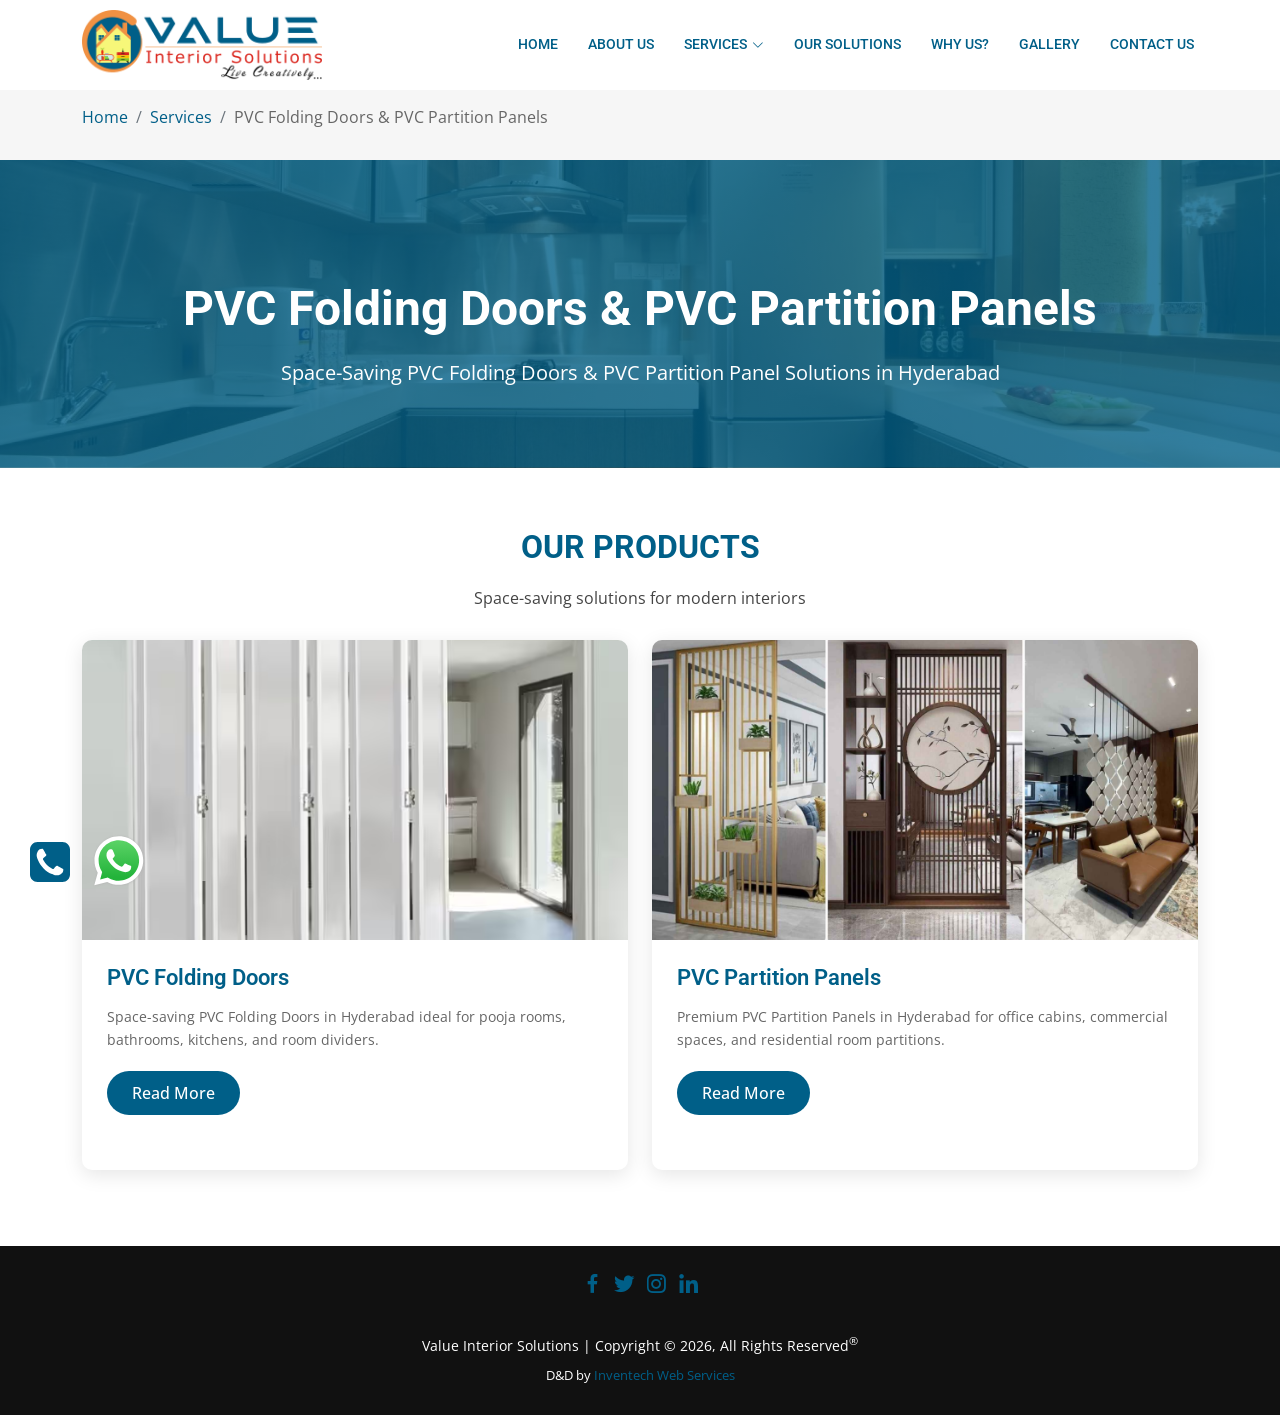
==== commit 92e19e84: "keyword added" ====
--- a/pvc-folding-doors.html
+++ b/pvc-folding-doors.html
@@ -80,7 +80,7 @@
   <section class="service-hero">
     <div class="container">
       <h1>PVC Folding Doors & PVC Partition Panels</h1>
-      <p>Space Saving Interior Solutions</p>
+      <p>Space-Saving PVC Folding Doors & PVC Partition Panel Solutions in Hyderabad</p>
     </div>
   </section>
 
@@ -101,7 +101,7 @@
               <img src="assets/img/PVCFoldingDoors.jpg" alt="PVC Folding Doors">
               <div class="product-card-body">
                 <h3 class="product-card-title">PVC Folding Doors</h3>
-                <p class="product-card-description">Space-saving folding doors perfect for dividing rooms while maintaining accessibility.</p>
+                <p class="product-card-description">Space-saving PVC Folding Doors in Hyderabad ideal for pooja rooms, bathrooms, kitchens, and room dividers.</p>
                 <button class="btn-read-more">Read More</button>
                 <div class="product-card-expanded">
                   <div class="expanded-section">
@@ -135,7 +135,7 @@
               <img src="assets/img/PVCPartitionPanels.jpg" alt="PVC Partition Panels">
               <div class="product-card-body">
                 <h3 class="product-card-title">PVC Partition Panels</h3>
-                <p class="product-card-description">Versatile partition panels for creating separate spaces in commercial and residential areas.</p>
+                <p class="product-card-description">Premium PVC Partition Panels in Hyderabad for office cabins, commercial spaces, and residential room partitions.</p>
                 <button class="btn-read-more">Read More</button>
                 <div class="product-card-expanded">
                   <div class="expanded-section">
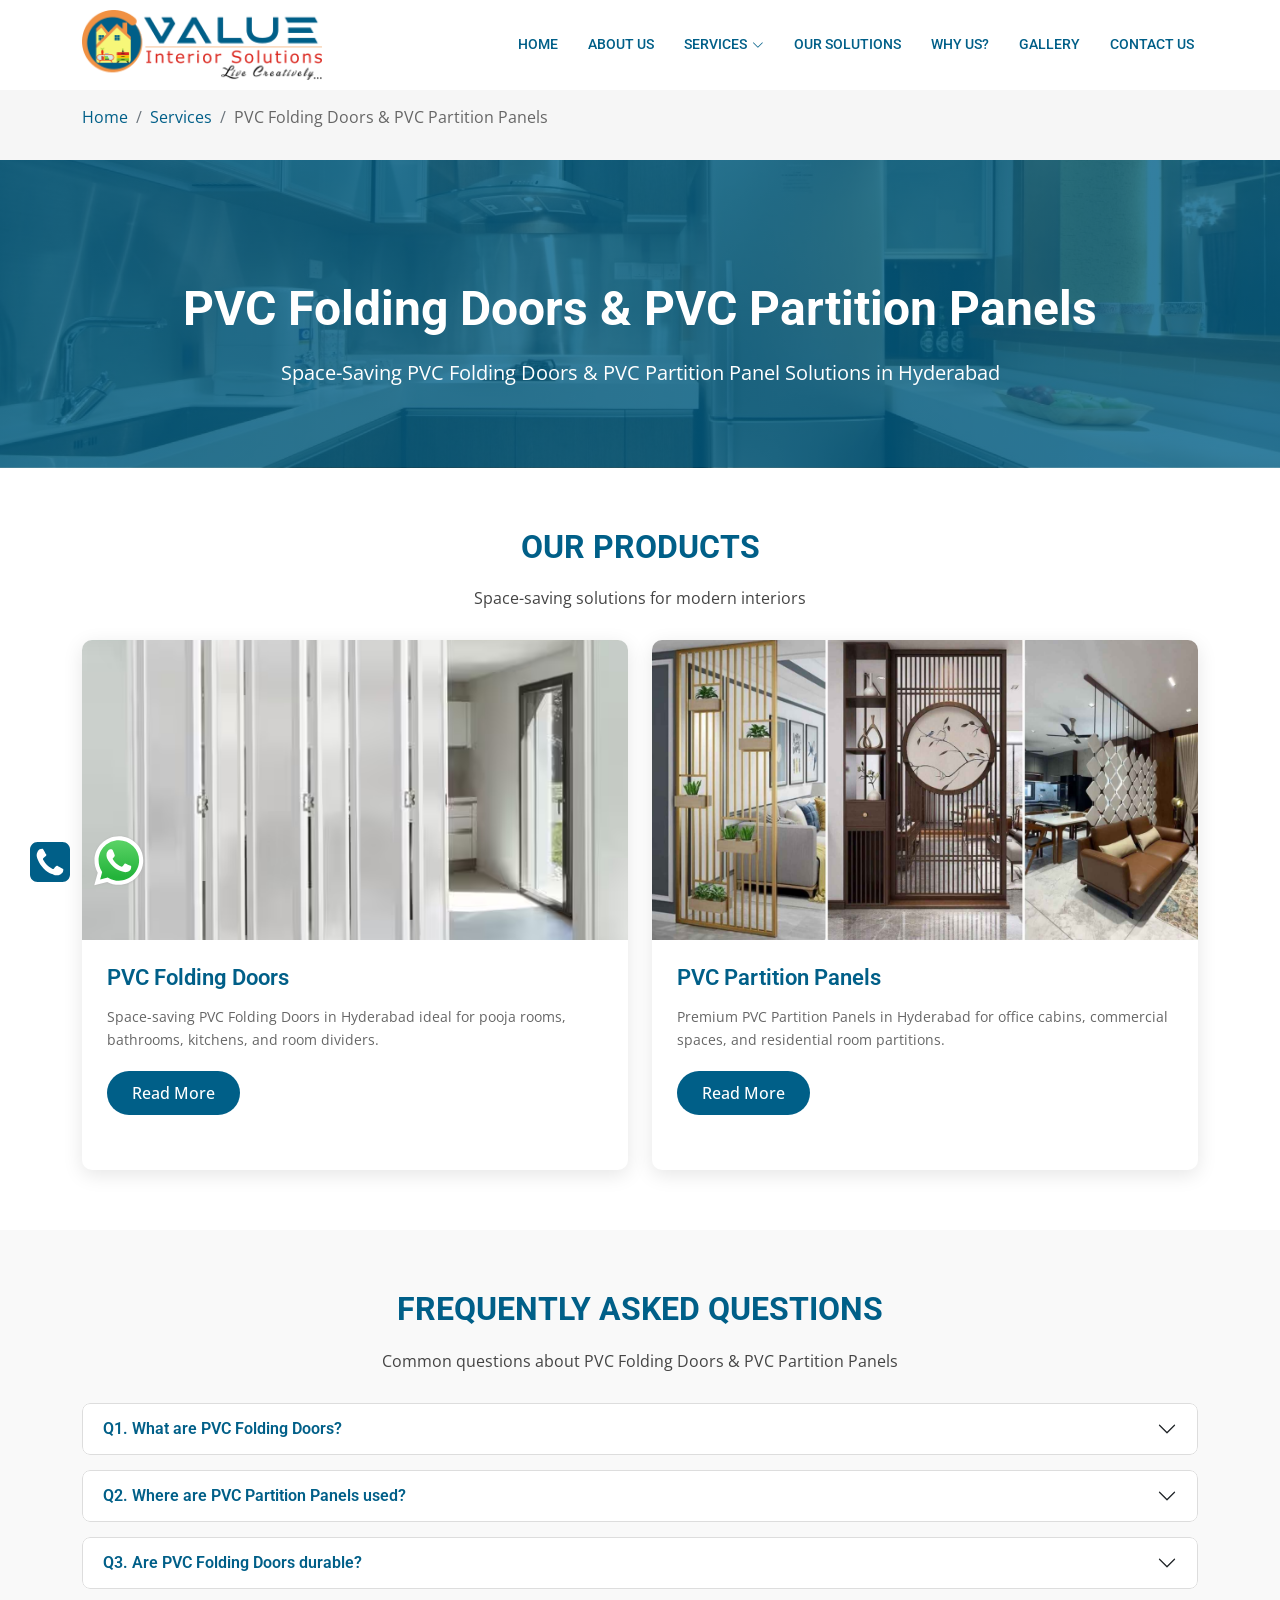
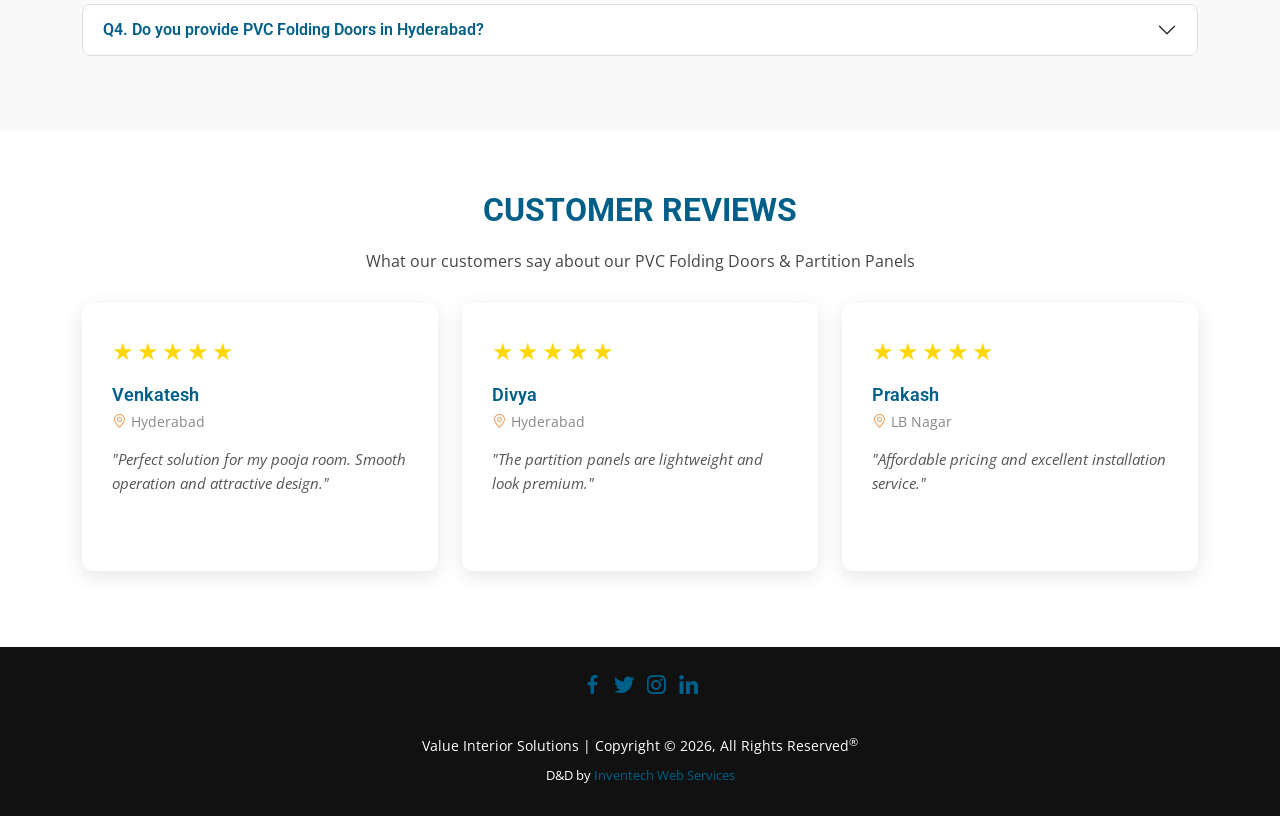
==== commit f913f97f: "add faq and reviews" ====
--- a/pvc-folding-doors.html
+++ b/pvc-folding-doors.html
@@ -167,6 +167,109 @@
       </div>
     </section>
 
+    <!-- ======= FAQ Section ======= -->
+    <section class="faq-section">
+      <div class="container">
+        <div class="section-title">
+          <h2>Frequently Asked Questions</h2>
+          <p>Common questions about PVC Folding Doors & PVC Partition Panels</p>
+        </div>
+
+        <div class="accordion" id="faqAccordion">
+          <div class="accordion-item">
+            <h2 class="accordion-header" id="faq1">
+              <button class="accordion-button collapsed" type="button" data-bs-toggle="collapse" data-bs-target="#collapse1" aria-expanded="false" aria-controls="collapse1">
+                Q1. What are PVC Folding Doors?
+              </button>
+            </h2>
+            <div id="collapse1" class="accordion-collapse collapse" aria-labelledby="faq1" data-bs-parent="#faqAccordion">
+              <div class="accordion-body">
+                PVC Folding Doors are lightweight, waterproof, and space-saving doors ideal for residential and commercial interiors.
+              </div>
+            </div>
+          </div>
+
+          <div class="accordion-item">
+            <h2 class="accordion-header" id="faq2">
+              <button class="accordion-button collapsed" type="button" data-bs-toggle="collapse" data-bs-target="#collapse2" aria-expanded="false" aria-controls="collapse2">
+                Q2. Where are PVC Partition Panels used?
+              </button>
+            </h2>
+            <div id="collapse2" class="accordion-collapse collapse" aria-labelledby="faq2" data-bs-parent="#faqAccordion">
+              <div class="accordion-body">
+                They are widely used for office cabins, room dividers, hospitals, clinics, and commercial interiors.
+              </div>
+            </div>
+          </div>
+
+          <div class="accordion-item">
+            <h2 class="accordion-header" id="faq3">
+              <button class="accordion-button collapsed" type="button" data-bs-toggle="collapse" data-bs-target="#collapse3" aria-expanded="false" aria-controls="collapse3">
+                Q3. Are PVC Folding Doors durable?
+              </button>
+            </h2>
+            <div id="collapse3" class="accordion-collapse collapse" aria-labelledby="faq3" data-bs-parent="#faqAccordion">
+              <div class="accordion-body">
+                Yes, they are long-lasting, easy to clean, moisture-resistant, and maintenance-free.
+              </div>
+            </div>
+          </div>
+
+          <div class="accordion-item">
+            <h2 class="accordion-header" id="faq4">
+              <button class="accordion-button collapsed" type="button" data-bs-toggle="collapse" data-bs-target="#collapse4" aria-expanded="false" aria-controls="collapse4">
+                Q4. Do you provide PVC Folding Doors in Hyderabad?
+              </button>
+            </h2>
+            <div id="collapse4" class="accordion-collapse collapse" aria-labelledby="faq4" data-bs-parent="#faqAccordion">
+              <div class="accordion-body">
+                Yes, we supply premium PVC Folding Doors and PVC Partition Panels throughout Hyderabad.
+              </div>
+            </div>
+          </div>
+        </div>
+      </div>
+    </section>
+
+    <!-- ======= Reviews Section ======= -->
+    <section class="reviews-section">
+      <div class="container">
+        <div class="section-title">
+          <h2>Customer Reviews</h2>
+          <p>What our customers say about our PVC Folding Doors & Partition Panels</p>
+        </div>
+
+        <div class="row">
+          <div class="col-lg-4 col-md-6">
+            <div class="review-card">
+              <div class="review-rating">★★★★★</div>
+              <h4 class="review-name">Venkatesh</h4>
+              <div class="review-location"><i class="bi bi-geo-alt"></i> Hyderabad</div>
+              <p class="review-comment">"Perfect solution for my pooja room. Smooth operation and attractive design."</p>
+            </div>
+          </div>
+
+          <div class="col-lg-4 col-md-6">
+            <div class="review-card">
+              <div class="review-rating">★★★★★</div>
+              <h4 class="review-name">Divya</h4>
+              <div class="review-location"><i class="bi bi-geo-alt"></i> Hyderabad</div>
+              <p class="review-comment">"The partition panels are lightweight and look premium."</p>
+            </div>
+          </div>
+
+          <div class="col-lg-4 col-md-6">
+            <div class="review-card">
+              <div class="review-rating">★★★★★</div>
+              <h4 class="review-name">Prakash</h4>
+              <div class="review-location"><i class="bi bi-geo-alt"></i> LB Nagar</div>
+              <p class="review-comment">"Affordable pricing and excellent installation service."</p>
+            </div>
+          </div>
+        </div>
+      </div>
+    </section>
+
   </main><!-- End #main -->
 
   <!-- ======= Footer ======= -->
--- a/assets/css/services.css
+++ b/assets/css/services.css
@@ -235,3 +235,127 @@
     font-size: 18px;
   }
 }
+
+/*--------------------------------------------------------------
+# FAQ Section
+--------------------------------------------------------------*/
+.faq-section {
+  padding: 60px 0;
+  background: #f9f9f9;
+}
+
+.faq-section .section-title h2 {
+  color: #005F88;
+  font-size: 32px;
+  font-weight: 700;
+  margin-bottom: 20px;
+}
+
+.faq-section .accordion-button {
+  font-weight: 600;
+  color: #005F88;
+  background: #fff;
+  border: 1px solid #ddd;
+  border-radius: 8px !important;
+  padding: 15px 20px;
+}
+
+.faq-section .accordion-button:not(.collapsed) {
+  background: #005F88;
+  color: #fff;
+  border-color: #005F88;
+}
+
+.faq-section .accordion-button:focus {
+  box-shadow: 0 0 0 0.25rem rgba(0, 95, 136, 0.25);
+}
+
+.faq-section .accordion-body {
+  color: #555;
+  line-height: 1.6;
+  background: #fff;
+  border: 1px solid #ddd;
+  border-top: none;
+  border-radius: 0 0 8px 8px;
+}
+
+.faq-section .accordion-item {
+  border: none;
+  margin-bottom: 15px;
+  border-radius: 8px;
+  overflow: hidden;
+}
+
+/*--------------------------------------------------------------
+# Reviews Section
+--------------------------------------------------------------*/
+.reviews-section {
+  padding: 60px 0;
+}
+
+.reviews-section .section-title h2 {
+  color: #005F88;
+  font-size: 32px;
+  font-weight: 700;
+  margin-bottom: 20px;
+}
+
+.review-card {
+  background: #fff;
+  border-radius: 10px;
+  box-shadow: 0 5px 20px rgba(0, 0, 0, 0.1);
+  padding: 30px;
+  transition: all 0.3s ease;
+  margin-bottom: 30px;
+  height: 100%;
+}
+
+.review-card:hover {
+  transform: translateY(-10px);
+  box-shadow: 0 15px 30px rgba(0, 0, 0, 0.15);
+}
+
+.review-rating {
+  color: #FFD700;
+  font-size: 24px;
+  margin-bottom: 15px;
+  letter-spacing: 3px;
+}
+
+.review-name {
+  font-size: 18px;
+  font-weight: 600;
+  color: #005F88;
+  margin-bottom: 5px;
+}
+
+.review-location {
+  font-size: 14px;
+  color: #888;
+  margin-bottom: 15px;
+  display: flex;
+  align-items: center;
+}
+
+.review-location i {
+  margin-right: 5px;
+  color: #F09143;
+}
+
+.review-comment {
+  font-size: 15px;
+  color: #555;
+  line-height: 1.6;
+  font-style: italic;
+}
+
+@media (max-width: 768px) {
+  .faq-section .section-title h2,
+  .reviews-section .section-title h2 {
+    font-size: 28px;
+  }
+  
+  .review-card {
+    padding: 20px;
+  }
+}
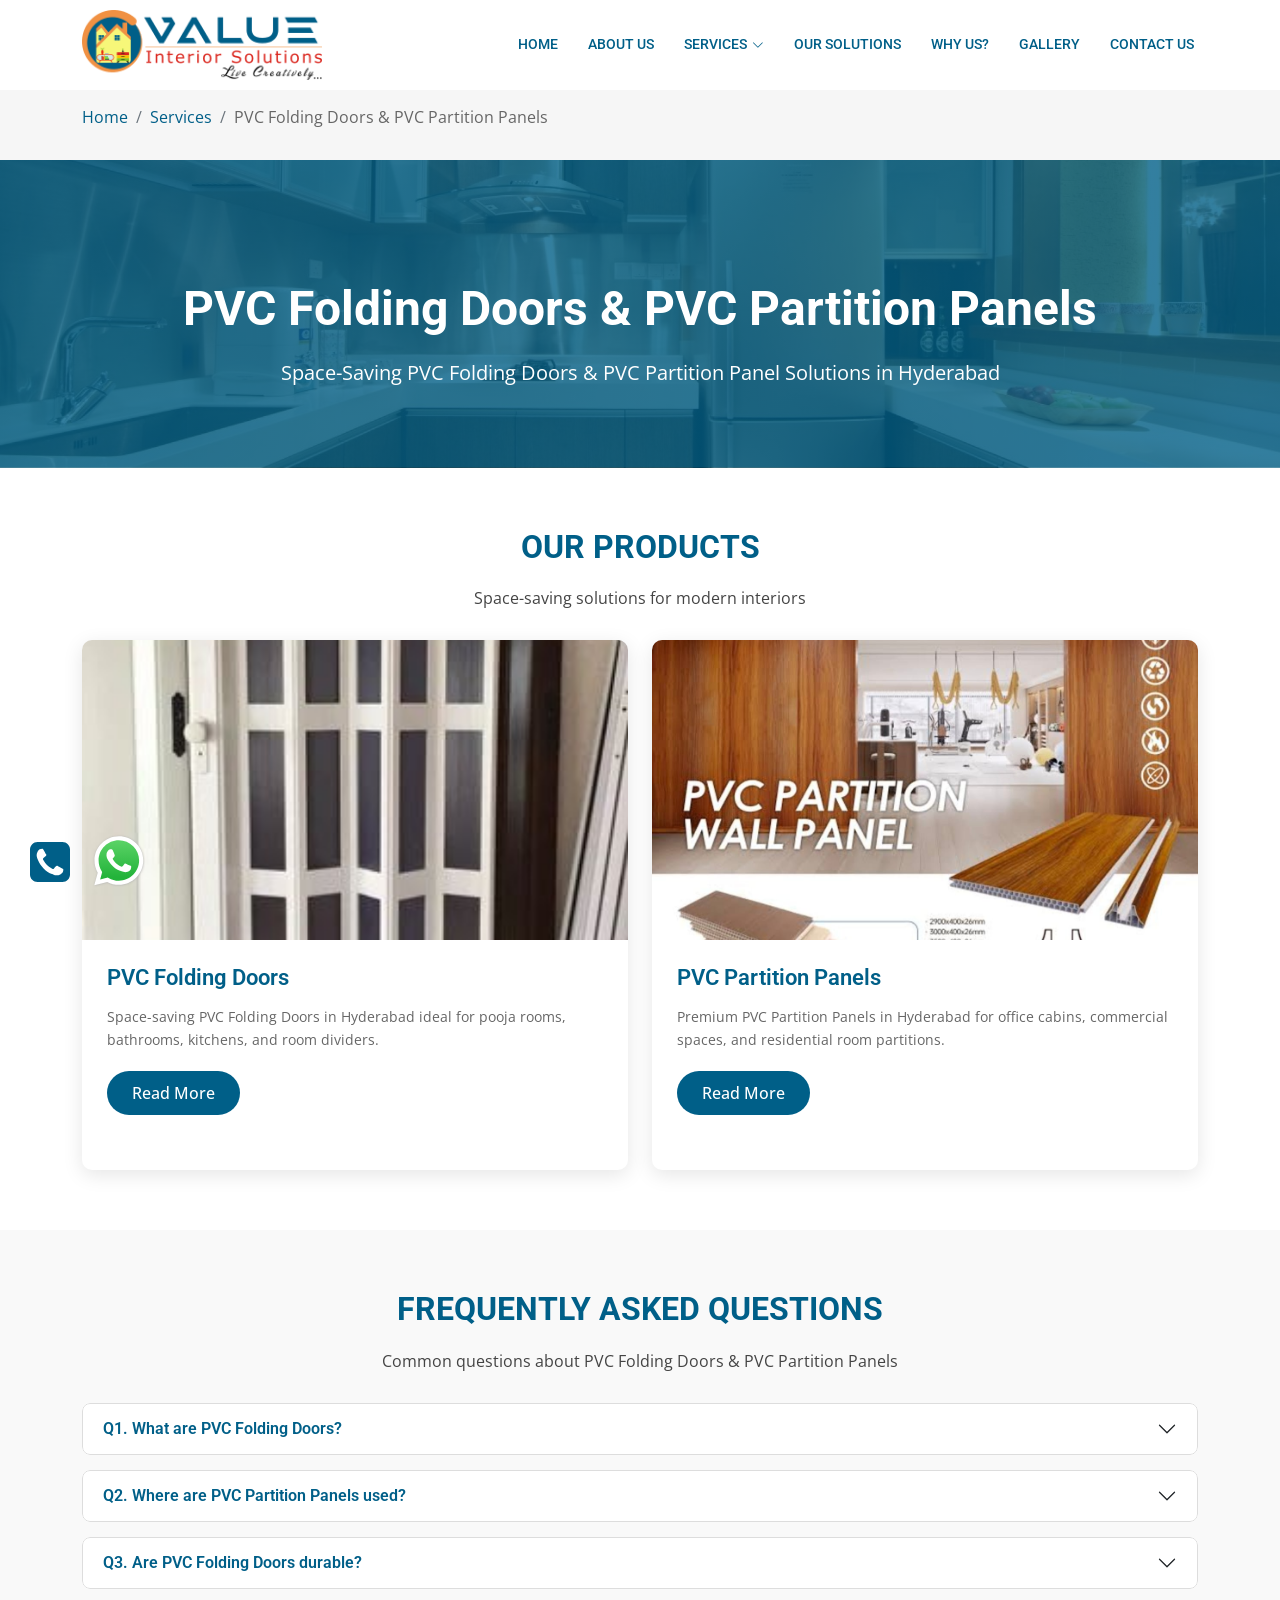
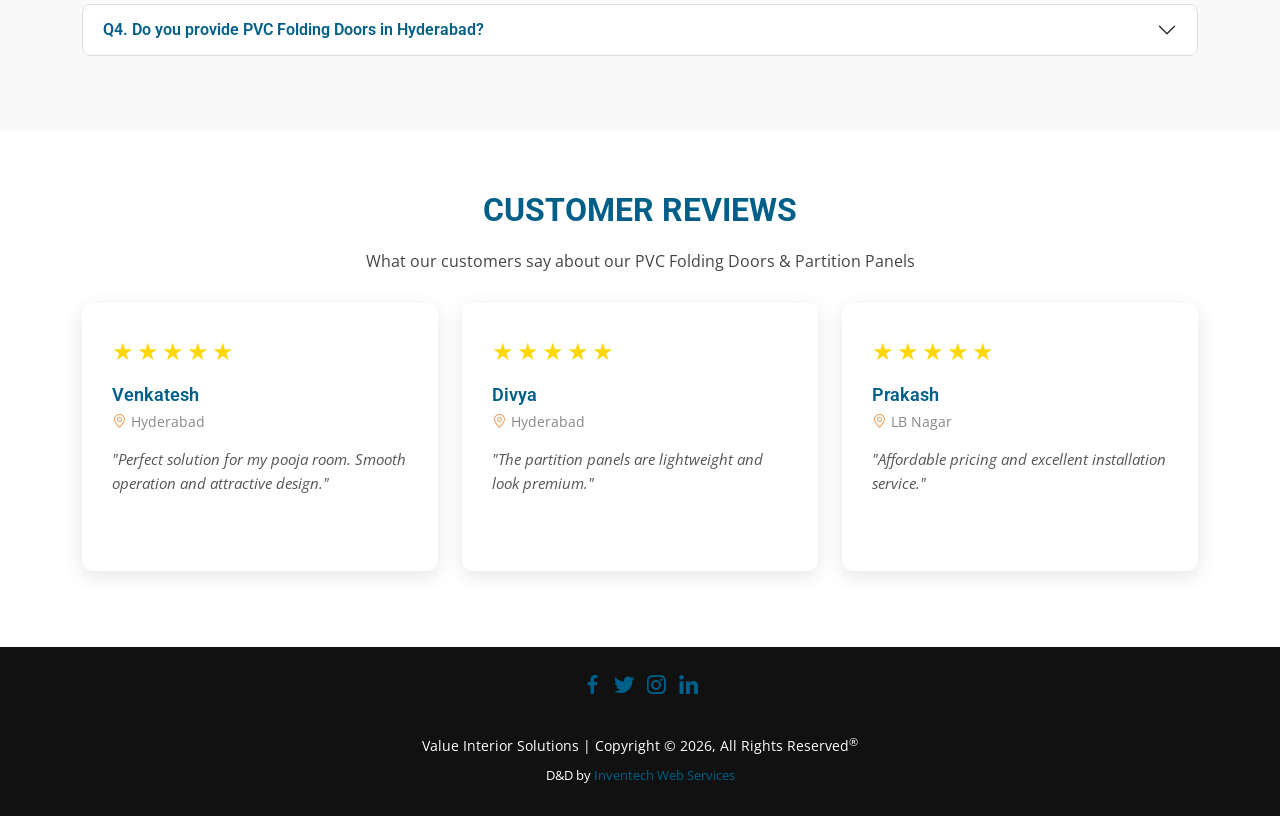
==== commit 2e19de9f: "images changed" ====
--- a/pvc-folding-doors.html
+++ b/pvc-folding-doors.html
@@ -98,7 +98,7 @@
           <!-- Product 1 -->
           <div class="col-lg-6 col-md-6">
             <div class="product-card large-card">
-              <img src="assets/img/PVCFoldingDoors.jpg" alt="PVC Folding Doors">
+              <img src="assets/img/partitiondoor.jpg.jpeg" alt="PVC Folding Doors">
               <div class="product-card-body">
                 <h3 class="product-card-title">PVC Folding Doors</h3>
                 <p class="product-card-description">Space-saving PVC Folding Doors in Hyderabad ideal for pooja rooms, bathrooms, kitchens, and room dividers.</p>
@@ -132,7 +132,7 @@
           <!-- Product 2 -->
           <div class="col-lg-6 col-md-6">
             <div class="product-card large-card">
-              <img src="assets/img/PVCPartitionPanels.jpg" alt="PVC Partition Panels">
+              <img src="assets/img/partitionpanel1.jpg.jpeg" alt="PVC Partition Panels">
               <div class="product-card-body">
                 <h3 class="product-card-title">PVC Partition Panels</h3>
                 <p class="product-card-description">Premium PVC Partition Panels in Hyderabad for office cabins, commercial spaces, and residential room partitions.</p>
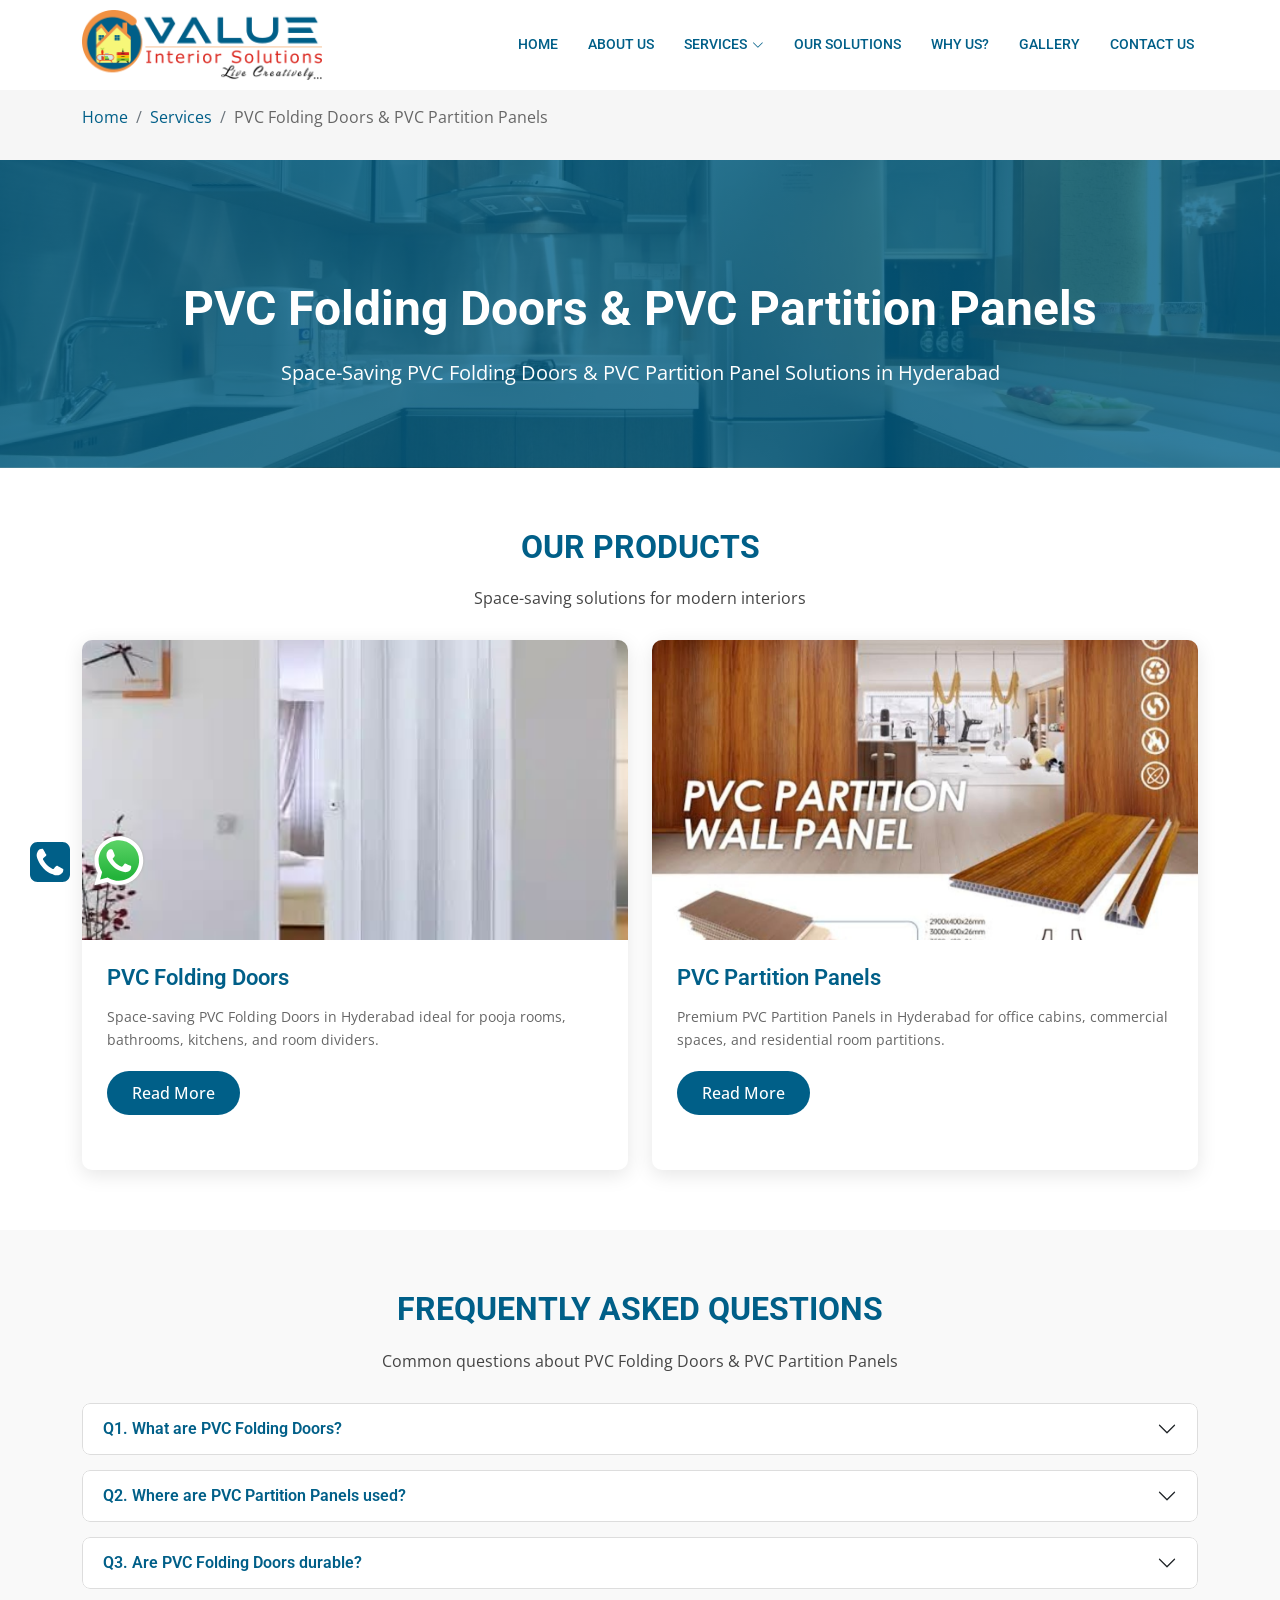
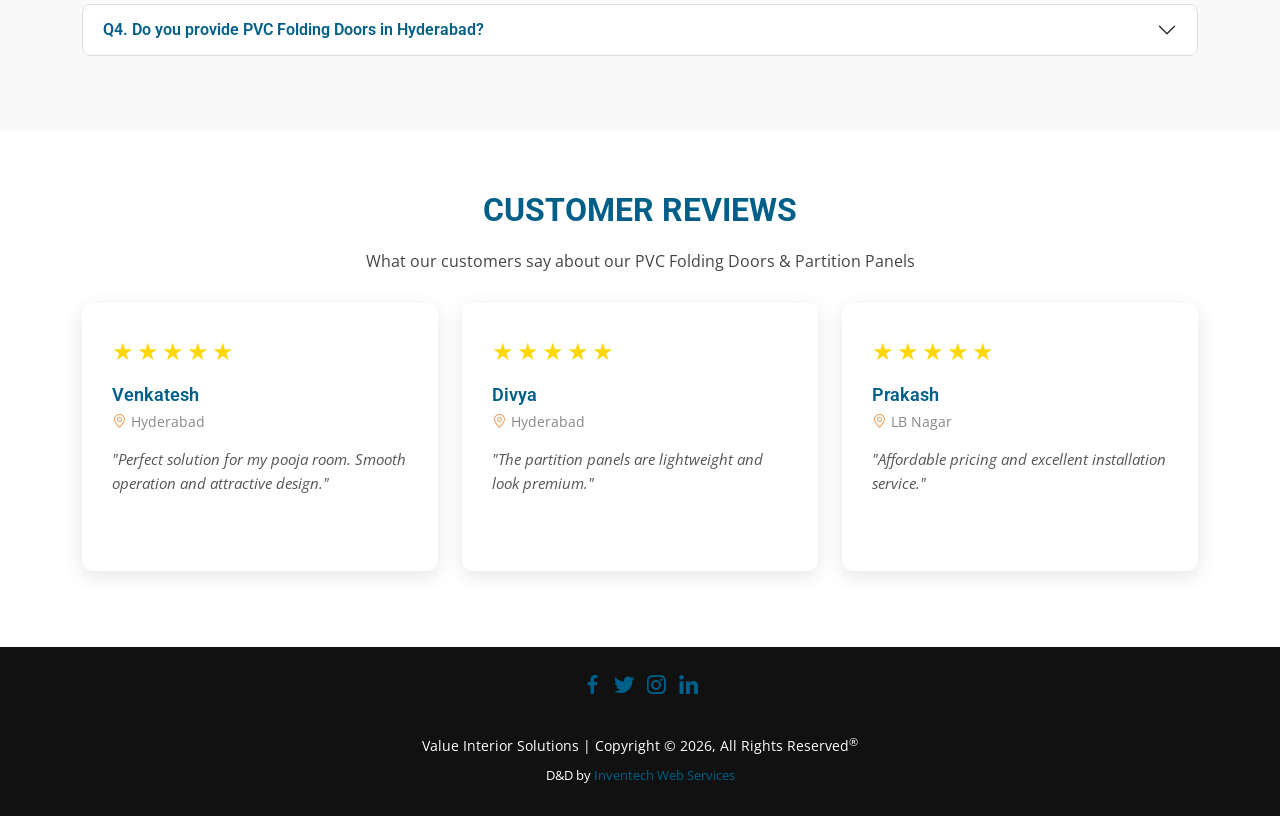
==== commit f34b1ee5: "images added" ====
--- a/pvc-folding-doors.html
+++ b/pvc-folding-doors.html
@@ -98,7 +98,7 @@
           <!-- Product 1 -->
           <div class="col-lg-6 col-md-6">
             <div class="product-card large-card">
-              <img src="assets/img/partitiondoor.jpg.jpeg" alt="PVC Folding Doors">
+              <img src="assets/img/foldingdoor1.jpg.jpeg" alt="PVC Folding Doors">
               <div class="product-card-body">
                 <h3 class="product-card-title">PVC Folding Doors</h3>
                 <p class="product-card-description">Space-saving PVC Folding Doors in Hyderabad ideal for pooja rooms, bathrooms, kitchens, and room dividers.</p>
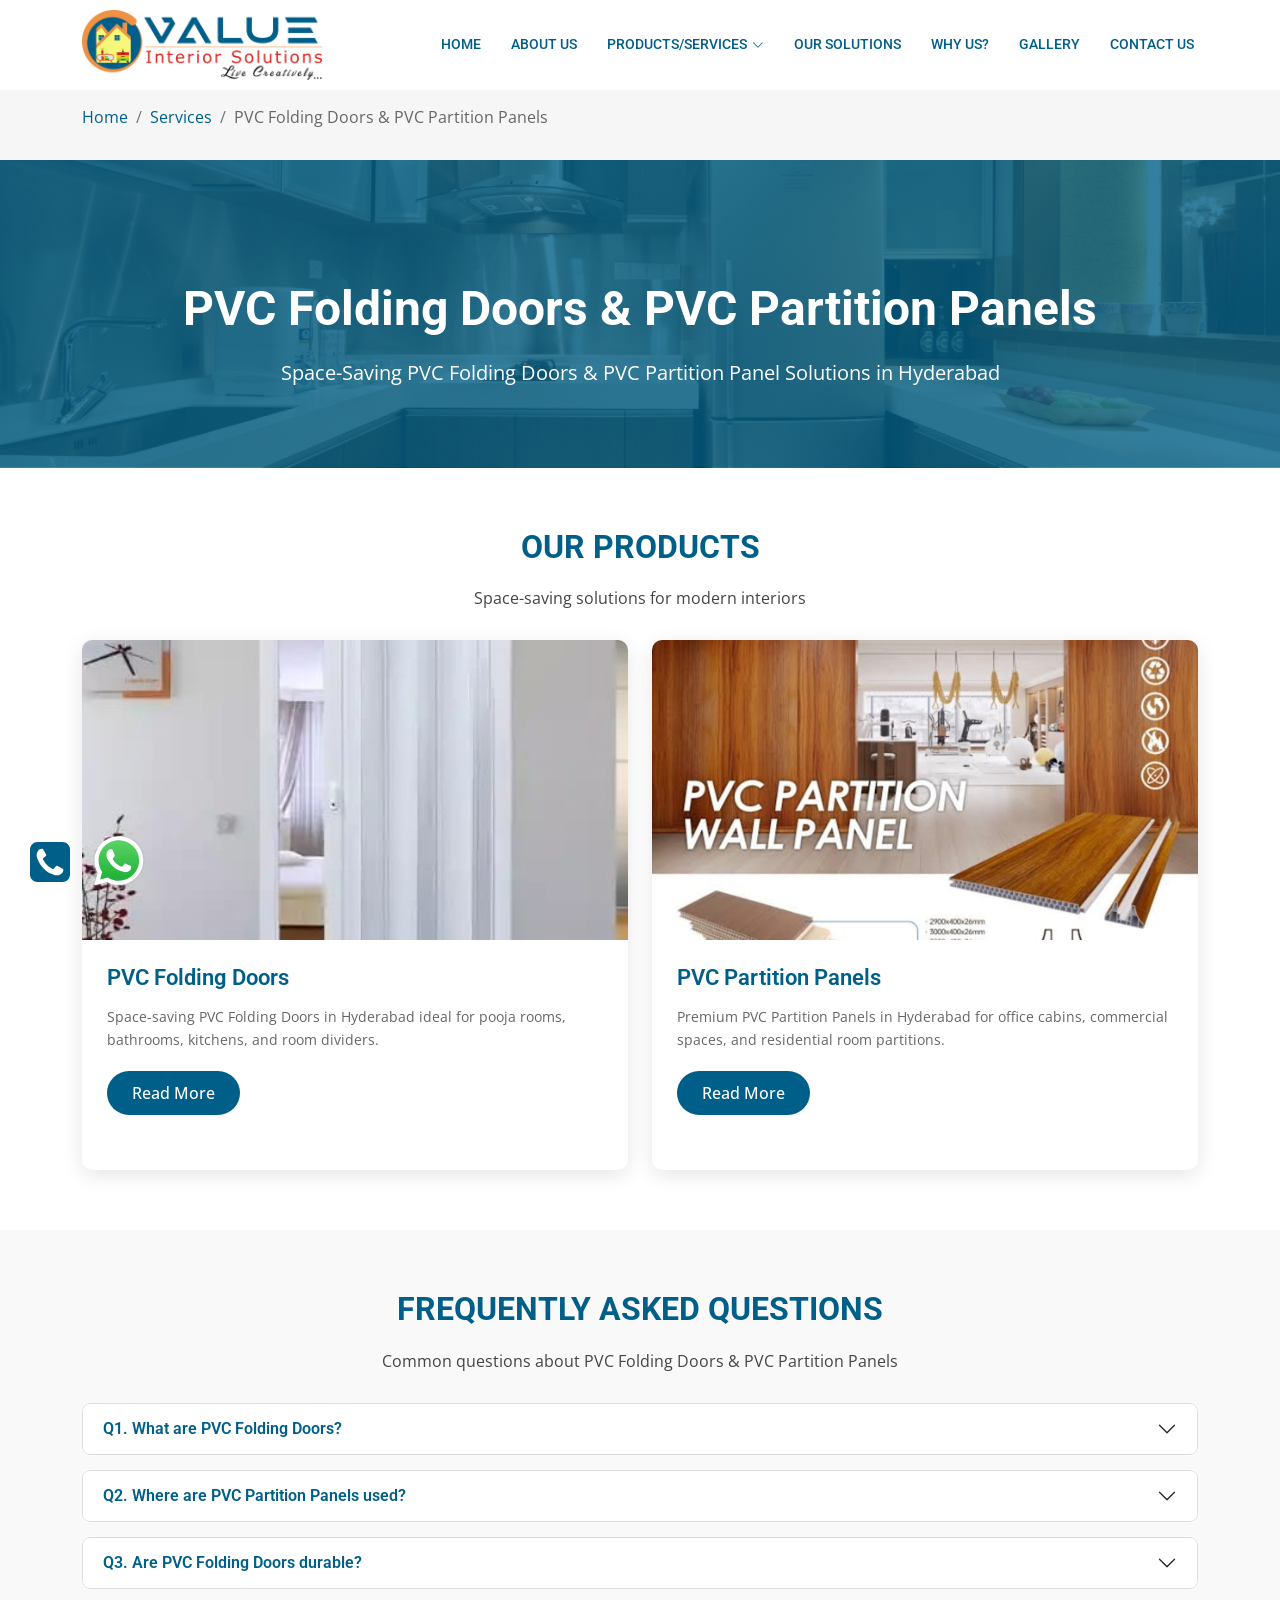
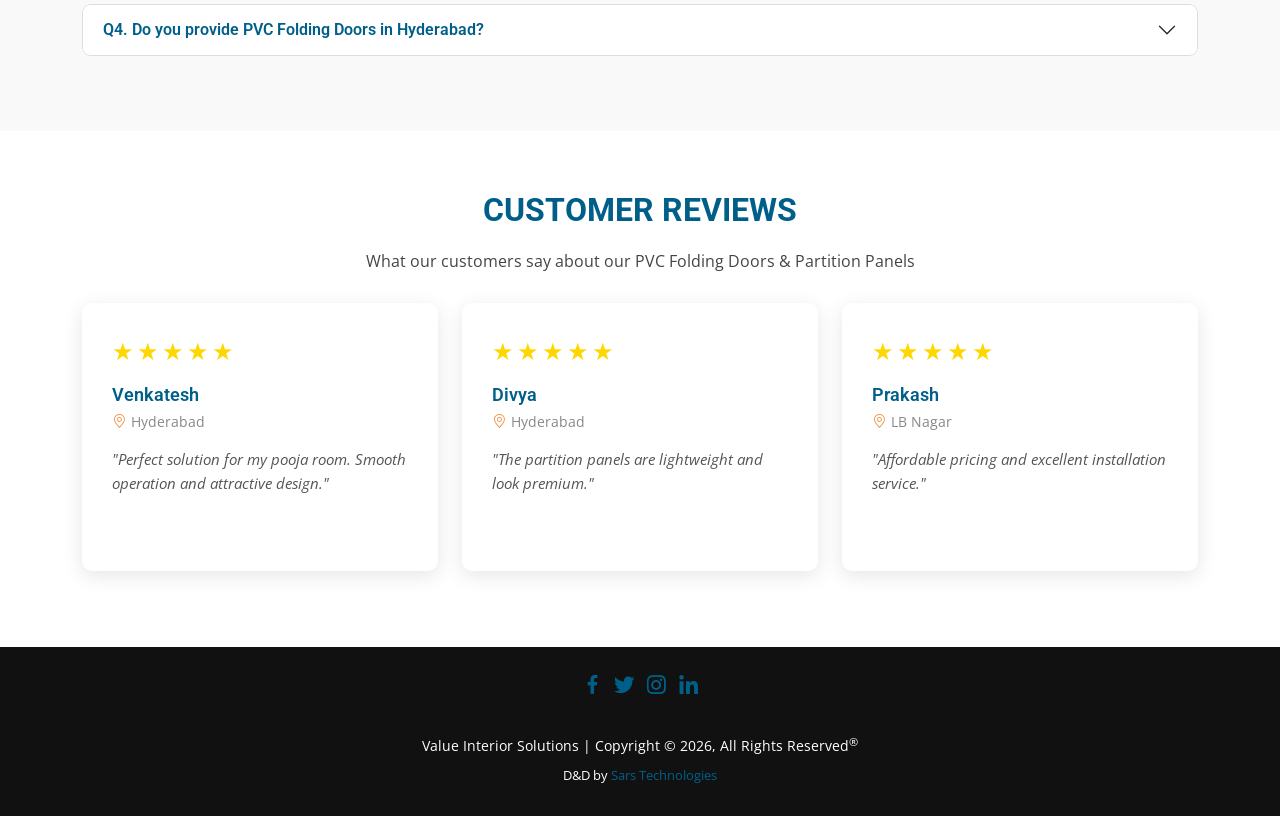
==== commit 943d72f5: "photos added" ====
--- a/pvc-folding-doors.html
+++ b/pvc-folding-doors.html
@@ -44,9 +44,9 @@
         <ul>
           <li><a class="nav-link" href="index.html">Home</a></li>
           <li><a class="nav-link" href="index.html#about">About Us</a></li>
-          <li class="dropdown"><a class="nav-link" href="#">Services <i class="bi bi-chevron-down"></i></a>
+          <li class="dropdown"><a class="nav-link" href="#">Products/Services <i class="bi bi-chevron-down"></i></a>
             <ul>
-              <li><a href="wpc-boards.html">WPC Boards & Sheets</a></li>
+              <li><a href="wpc-boards.html">WPC Boards</a></li>
               <li><a href="wpc-doors.html">WPC Doors & Door Frames</a></li>
               <li><a href="wpc-ceilings.html">WPC False Ceilings & Wall Panelling</a></li>
               <li><a href="pvc-folding-doors.html">PVC Folding Doors & PVC Partition Panels</a></li>
@@ -288,7 +288,7 @@
                 Value Interior Solutions | Copyright &copy; <script>document.write(new Date().getFullYear())</script>, All Rights Reserved<sup>&reg;</sup>
       </div>
       <div class="credits">
-       D&D by <a href="https://www.inventech.in" target="_newtab" class="link">Inventech Web Services</a>
+       D&D by <a href="https://sarstechno.com" target="_newtab" class="link">Sars Technologies</a>
       </div>
     </div>
   </footer><!-- End Footer -->
--- a/assets/css/style.css
+++ b/assets/css/style.css
@@ -1,9 +1,24 @@
 /*--------------------------------------------------------------
 # General
 --------------------------------------------------------------*/
+html {
+  overflow-x: hidden;
+  width: 100%;
+  max-width: 100%;
+}
+
 body {
   font-family: "Open Sans", sans-serif;
   color: #444444;
+  overflow-x: hidden;
+  width: 100%;
+  max-width: 100%;
+}
+
+img {
+  max-width: 100%;
+  height: auto;
+  display: block;
 }
 
 a {
@@ -200,7 +215,7 @@
   background: #005F88;
 }
 .navbar .getstarted:hover, .navbar .getstarted:focus:hover {
-  color: #fff;
+  color: #fff; 
   background: #F09143;
   border: 2px solid #005F88;
 }
@@ -325,6 +340,36 @@
 .navbar-mobile > ul > li {
   white-space: nowrap;
   padding: 0;
+  margin: 0 0 5px 0;
+}
+
+.navbar-mobile > ul > li:last-child {
+  margin-bottom: 0;
+}
+
+.navbar-mobile > ul > li.dropdown {
+  margin: 0 0 5px 0;
+  padding: 0;
+}
+
+.navbar-mobile > ul > li.dropdown > ul {
+  display: none;
+  margin: 0;
+  padding: 0;
+}
+
+.navbar-mobile > ul > li.dropdown > ul.dropdown-active {
+  display: block;
+  margin: 0;
+  padding: 0;
+}
+
+.navbar-mobile > ul > li.dropdown.dropdown-open {
+  margin-bottom: 0 !important;
+}
+
+.navbar-mobile > ul > li.after-dropdown {
+  margin-top: 5px !important;
 }
 .navbar-mobile a:hover:before, .navbar-mobile li:hover > a:before, .navbar-mobile .active:before {
   visibility: hidden;
@@ -337,19 +382,29 @@
 .navbar-mobile .dropdown ul {
   position: static;
   display: none;
-  margin: 10px 20px;
-  padding: 10px 0;
+  margin: 0;
+  padding: 0;
   z-index: 99;
   opacity: 1;
   visibility: visible;
   background: #fff;
-  box-shadow: 0px 0px 30px rgba(127, 137, 161, 0.25);
+  box-shadow: none;
+  height: auto;
+  min-height: 0;
+  max-height: none;
 }
 .navbar-mobile .dropdown ul li {
-  min-width: 200px;
+  margin: 0;
+  padding: 0;
+  min-width: auto;
+  height: auto;
+  line-height: normal;
 }
 .navbar-mobile .dropdown ul a {
-  padding: 10px 20px;
+  padding: 8px 0 8px 20px;
+  display: block;
+  height: auto;
+  line-height: normal;
 }
 .navbar-mobile .dropdown ul a i {
   font-size: 12px;
@@ -716,6 +771,79 @@
 }
 
 /*--------------------------------------------------------------
+# Brand Strength
+--------------------------------------------------------------*/
+.brand-strength-card {
+  background: #fff;
+  padding: 30px 25px;
+  border-radius: 10px;
+  box-shadow: 0 5px 20px rgba(0, 0, 0, 0.08);
+  transition: all 0.3s ease-in-out;
+  height: 100%;
+  border-left: 4px solid #005F88;
+}
+
+.brand-strength-card:hover {
+  transform: translateY(-5px);
+  box-shadow: 0 10px 30px rgba(0, 95, 136, 0.15);
+}
+
+.brand-strength-card .card-icon {
+  display: inline-flex;
+  justify-content: center;
+  align-items: center;
+  width: 60px;
+  height: 60px;
+  background: linear-gradient(135deg, #005F88 0%, #0088cc 100%);
+  border-radius: 50%;
+  margin-bottom: 20px;
+}
+
+.brand-strength-card .card-icon i {
+  font-size: 28px;
+  color: #fff;
+  line-height: 0;
+}
+
+.brand-strength-card h4 {
+  font-size: 20px;
+  font-weight: 600;
+  color: #2a2a2a;
+  margin-bottom: 15px;
+  font-family: "Roboto", sans-serif;
+}
+
+.brand-strength-card p {
+  font-size: 14px;
+  line-height: 1.6;
+  color: #666;
+  margin: 0;
+}
+
+@media (max-width: 768px) {
+  .brand-strength-card {
+    padding: 25px 20px;
+  }
+  
+  .brand-strength-card .card-icon {
+    width: 50px;
+    height: 50px;
+  }
+  
+  .brand-strength-card .card-icon i {
+    font-size: 24px;
+  }
+  
+  .brand-strength-card h4 {
+    font-size: 18px;
+  }
+  
+  .brand-strength-card p {
+    font-size: 13px;
+  }
+}
+
+/*--------------------------------------------------------------
 # Why Us
 --------------------------------------------------------------*/
 .why-us .box {
@@ -1436,4 +1564,256 @@
   text-align: center;
   font-size: 13px;
   color: #fff;
+}
+
+/*--------------------------------------------------------------
+# Enhanced Mobile Responsiveness
+--------------------------------------------------------------*/
+
+/* Mobile Navigation */
+@media (max-width: 991px) {
+  .navbar ul {
+    position: fixed;
+    top: 70px;
+    left: 0;
+    width: 100%;
+    max-width: 320px;
+    height: calc(100vh - 70px);
+    background: #fff;
+    flex-direction: column;
+    padding: 20px 20px 20px 20px;
+    box-shadow: 0 5px 20px rgba(0,0,0,0.1);
+    z-index: 999;
+    overflow-y: auto;
+    transform: translateX(-100%);
+    transition: transform 0.3s ease-in-out;
+    visibility: hidden;
+  }
+  
+  .navbar .mobile-nav-toggle {
+    display: block;
+    position: absolute;
+    right: 15px;
+    top: 15px;
+    font-size: 24px;
+    color: #005F88;
+    cursor: pointer;
+    z-index: 1000;
+  }
+  
+  .navbar.navbar-mobile ul {
+    transform: translateX(0);
+    visibility: visible;
+  }
+  
+  .navbar ul li {
+    margin: 0;
+    width: 100%;
+  }
+  
+  .navbar ul li:not(.dropdown) {
+    margin: 5px 0;
+  }
+  
+  .navbar .dropdown > a {
+    display: flex;
+    justify-content: space-between;
+    align-items: center;
+  }
+}
+
+/* Hero Section Mobile */
+@media (max-width: 768px) {
+  #hero h2 {
+    font-size: 24px !important;
+    line-height: 1.3;
+  }
+  
+  #hero p {
+    font-size: 14px !important;
+    padding: 0 10px;
+    width: 100% !important;
+  }
+  
+  .btn-get-started {
+    padding: 10px 25px;
+    font-size: 14px;
+  }
+  
+  .carousel-content {
+    padding: 0 15px;
+    width: 100%;
+  }
+}
+
+/* Section Titles Mobile */
+@media (max-width: 768px) {
+  .section-title h2 {
+    font-size: 24px !important;
+  }
+  
+  .section-title p {
+    font-size: 14px;
+  }
+}
+
+/* About Section Mobile */
+@media (max-width: 768px) {
+  .about .content h2 {
+    font-size: 24px;
+  }
+  
+  .about .content h3 {
+    font-size: 18px;
+  }
+  
+  .about .content ul li {
+    font-size: 14px;
+  }
+}
+
+/* Services Section Mobile */
+@media (max-width: 768px) {
+  .services .icon-box {
+    padding: 30px 20px;
+  }
+  
+  .services .icon-box h4 {
+    font-size: 18px;
+  }
+  
+  .services .icon-box p {
+    font-size: 14px;
+  }
+}
+
+/* Why Us Section Mobile */
+@media (max-width: 768px) {
+  .why-us .content h2 {
+    font-size: 24px;
+  }
+  
+  .why-us .content p {
+    font-size: 14px;
+  }
+}
+
+/* Portfolio/Gallery Mobile */
+@media (max-width: 768px) {
+  .portfolio .portfolio-item {
+    margin-bottom: 20px;
+  }
+  
+  .portfolio .portfolio-item:hover .portfolio-info {
+    opacity: 1;
+  }
+}
+
+/* Contact Section Mobile */
+@media (max-width: 768px) {
+  .contact .info-box {
+    padding: 20px;
+    margin-bottom: 15px;
+  }
+  
+  .contact .info-box h3 {
+    font-size: 18px;
+  }
+  
+  .contact .info-box p {
+    font-size: 14px;
+  }
+  
+  .contact .php-email-form input,
+  .contact .php-email-form textarea {
+    font-size: 14px;
+  }
+  
+  .contact .php-email-form button {
+    padding: 10px 25px;
+    font-size: 14px;
+  }
+}
+
+/* Footer Mobile */
+@media (max-width: 768px) {
+  #footer .footer-top {
+    padding: 40px 0 20px;
+  }
+  
+  #footer .footer-top .footer-info,
+  #footer .footer-top .footer-links,
+  #footer .footer-top .footer-contact {
+    margin-bottom: 30px;
+  }
+  
+  #footer .footer-top .footer-info h3 {
+    font-size: 20px;
+  }
+  
+  #footer .footer-top .footer-contact h4 {
+    font-size: 18px;
+  }
+  
+  #footer .footer-top .footer-contact p {
+    font-size: 14px;
+  }
+}
+
+/* Floating Buttons Mobile */
+@media (max-width: 768px) {
+  .whatsapp {
+    width: 45px;
+    height: 45px;
+  }
+  
+  .call {
+    width: 35px;
+    height: 35px;
+  }
+}
+
+/* General Mobile Adjustments */
+@media (max-width: 768px) {
+  .container {
+    padding: 0 15px;
+    max-width: 100%;
+    overflow: hidden;
+  }
+  
+  section {
+    padding: 50px 0;
+    width: 100%;
+    max-width: 100%;
+    overflow: hidden;
+  }
+  
+  h1, h2, h3, h4, h5, h6 {
+    line-height: 1.3;
+  }
+  
+  p {
+    font-size: 14px;
+    line-height: 1.6;
+  }
+  
+  .btn {
+    padding: 10px 20px;
+    font-size: 14px;
+  }
+  
+  .row {
+    margin: 0;
+  }
+  
+  .col-lg-1, .col-lg-2, .col-lg-3, .col-lg-4, .col-lg-5, .col-lg-6,
+  .col-lg-7, .col-lg-8, .col-lg-9, .col-lg-10, .col-lg-11, .col-lg-12,
+  .col-md-1, .col-md-2, .col-md-3, .col-md-4, .col-md-5, .col-md-6,
+  .col-md-7, .col-md-8, .col-md-9, .col-md-10, .col-md-11, .col-md-12,
+  .col-sm-1, .col-sm-2, .col-sm-3, .col-sm-4, .col-sm-5, .col-sm-6,
+  .col-sm-7, .col-sm-8, .col-sm-9, .col-sm-10, .col-sm-11, .col-sm-12,
+  .col-1, .col-2, .col-3, .col-4, .col-5, .col-6,
+  .col-7, .col-8, .col-9, .col-10, .col-11, .col-12 {
+    padding: 0 10px;
+  }
 }
